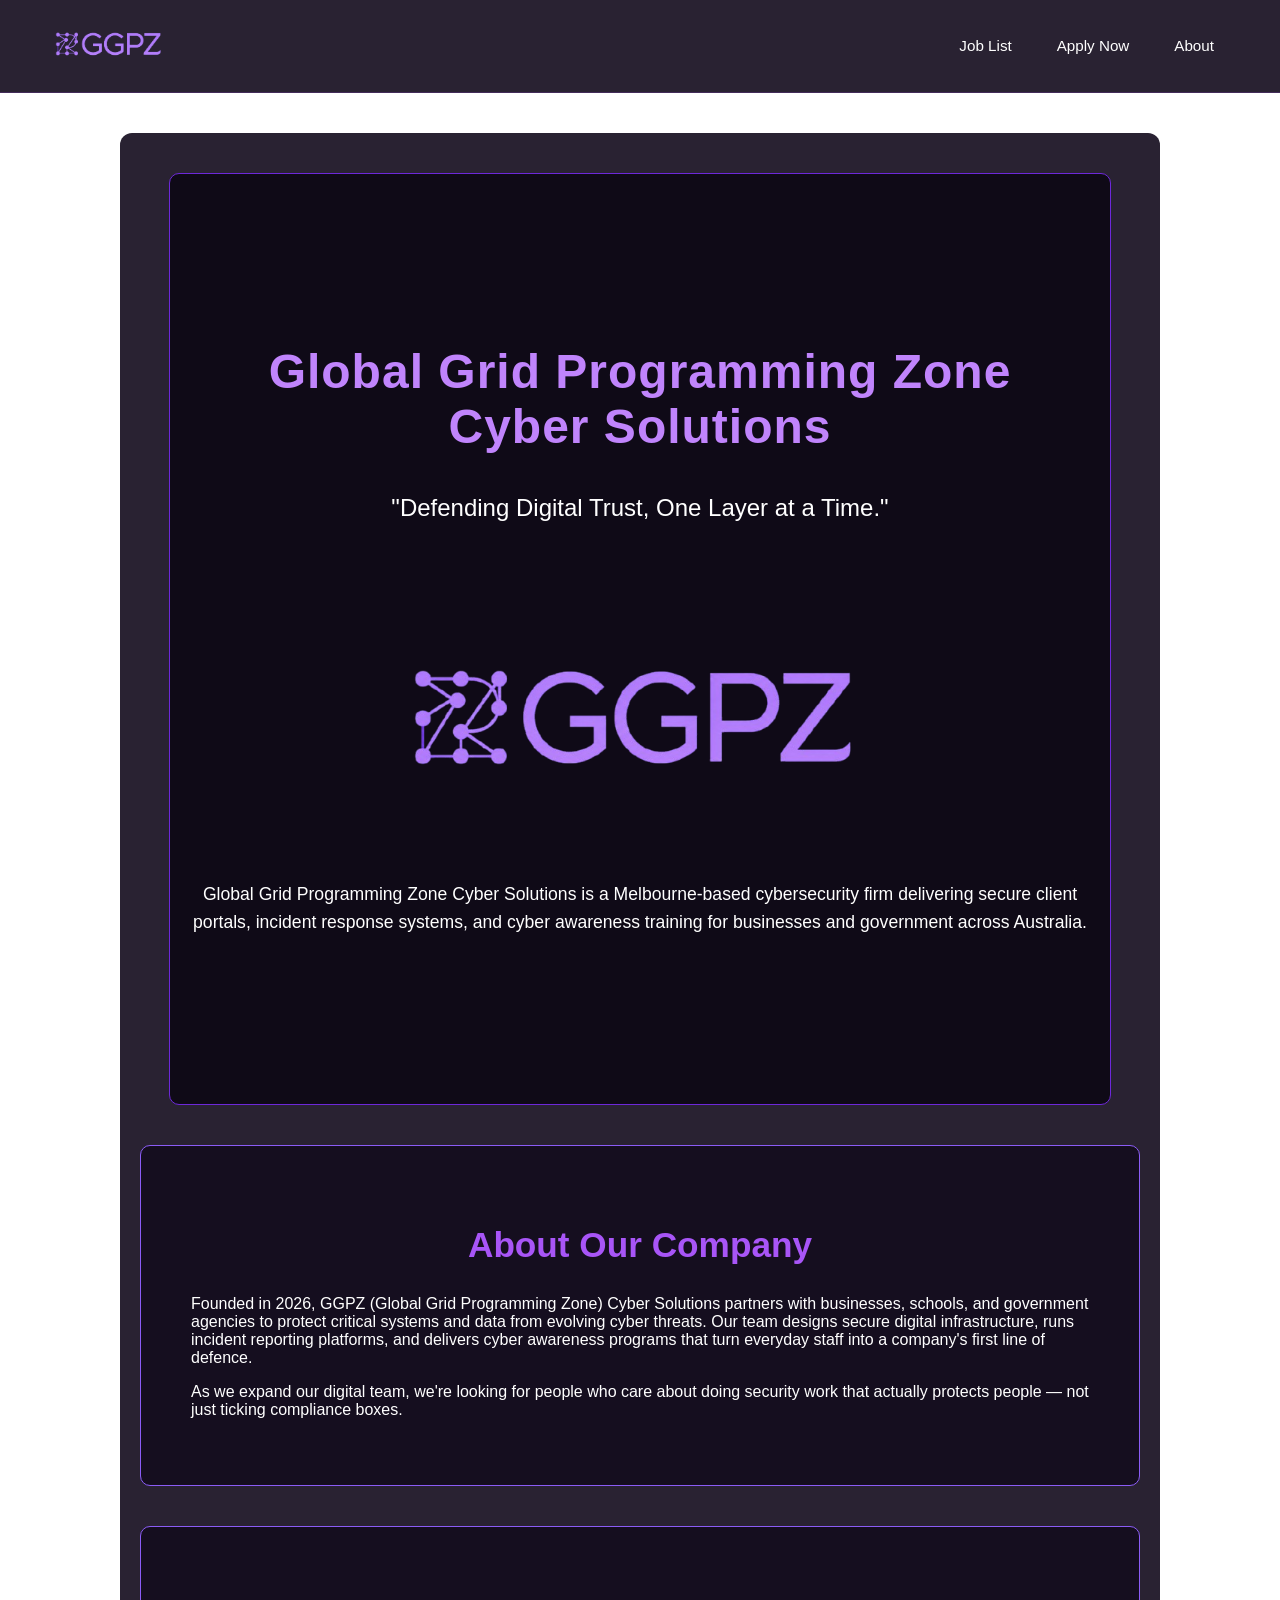
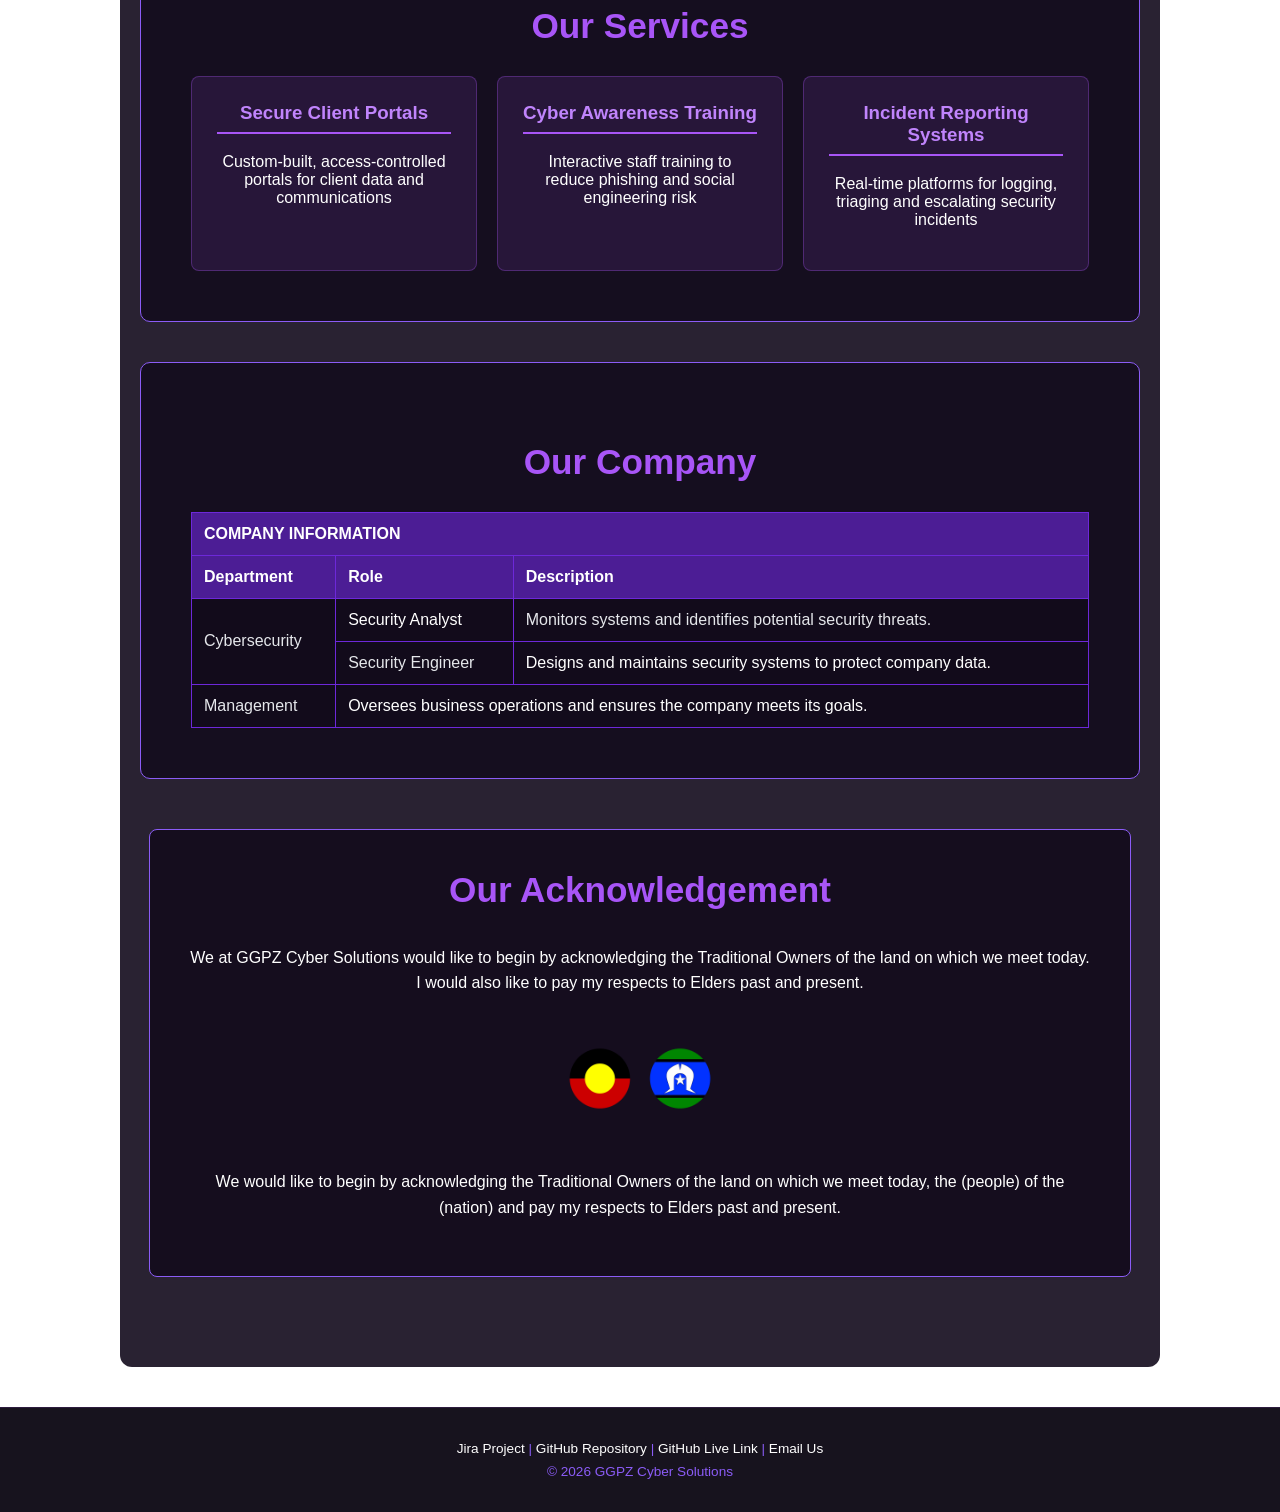
==== index.html @ b1c9a342 "new background video" ====
<!DOCTYPE html>
<html lang="en">
<head>
    <meta charset="utf-8">
    <meta name="viewport" content="width=device-width, initial-scale=1.0">
    <meta name="description" content="GGPZ Cyber Solutions Home Page">
    <meta name="keywords" content="Cybersecurity, Security, Company, GGPZ, Global Grid Programming Zone">
    <meta name="author" content="GGPZ">

    <title>GGPZ Cyber Solutions</title>

    <link rel="stylesheet" href="styles.css">
</head>

<body>

    <!-- Background Video -->
    <video autoplay muted loop id="background-video">
        <source src="b1.mp4" type="video/mp4">
    </video>


    <!-- Header & Navigation -->
    <header>
        <style> 
            header {position: sticky;
                    top: 0;
                    display: flex;
                    background-color: rgba(18, 11, 28, 0.90);
                    backdrop-filter: blur(12px);
                    border-bottom: 1px solid rgba(168, 85, 247, 0.2);
                    padding: 10px 50px;
                    justify-content: space-between;
                    align-items: center;
                    z-index: 10;}
        </style>
        <div class="logo">
            <a href="index.html">
                <img src="GGPZ_logo.png" alt="Company Logo">
            </a>
        </div>


        <nav style="display: flex; gap: 13px;">
            <a href="jobs.html">Job List</a>
            <a href="apply.html">Apply Now</a>
            <a href="about.html">About</a>
        </nav>

    </header>


    <!-- Main Content -->
    <main>

        <!-- Hero Section -->
        <section class="index_hero">

            <h1 style="margin: 20px;">Global Grid Programming Zone Cyber Solutions</h1>

            <h2 style="color: white; padding: 20px;">"Defending Digital Trust, One Layer at a Time."</h2>
            
            <a href="GGPZ_logo.png">
                <img src="GGPZ_logo.png" alt="Company Logo" style="max-width: 500px;">
            </a>

            <p>
                Global Grid Programming Zone Cyber Solutions is a Melbourne-based cybersecurity firm delivering secure client portals, incident response systems, and cyber awareness training for businesses and government across Australia.
            </p>

        </section>


        <!-- Company Description -->
        <section class="index_content">

            <h2>About Our Company</h2>

            <p>
                Founded in 2026, GGPZ (Global Grid Programming Zone) Cyber Solutions partners with businesses, schools, and government agencies to protect critical systems and data from evolving cyber threats. Our team designs secure digital infrastructure, runs incident reporting platforms, and delivers cyber awareness programs that turn everyday staff into a company's first line of defence. 
            </p>

            <p>
                As we expand our digital team, we're looking for people who care about doing security work that actually protects people — not just ticking compliance boxes.
            </p>

        </section>


        <!-- Services -->
        <section class="index_content">

            <h2>Our Services</h2>

            <div class="index_services">

                <div class="index_service-box">
                    <h3>Secure Client Portals</h3>
                    <p>
                        Custom-built, access-controlled portals for client data and communications
                    </p>
                </div>

                <div class="index_service-box">
                    <h3>Cyber Awareness Training</h3>
                    <p>
                        Interactive staff training to reduce phishing and social engineering risk
                    </p>
                </div>

                <div class="index_service-box">
                    <h3>Incident Reporting Systems</h3>
                    <p>
                        Real-time platforms for logging, triaging and escalating security incidents
                    </p>
                </div>

            </div>

        </section>


        <!-- Company Information Table -->
        <section class="index_content">

            <h2>Our Company</h2>

            <table style="pointer-events: none;">

                <tr>
                    <th colspan="3">COMPANY INFORMATION</th>
                </tr>

                <tr>
                    <th>Department</th>
                    <th>Role</th>
                    <th>Description</th>
                </tr>

                <tr>
                    <td rowspan="2">Cybersecurity</td>
                    <td style="color: white; font-family: 'Segoe UI', -apple-system, BlinkMacSystemFont, Roboto, sans-serif; font-weight: normal">Security Analyst</td>
                    <td>Monitors systems and identifies potential security threats.</td>
                </tr>

                <tr>
                    <td>Security Engineer</td>
                    <td style="color: white; font-family: 'Segoe UI', -apple-system, BlinkMacSystemFont, Roboto, sans-serif; font-weight: normal">Designs and maintains security systems to protect company data.</td>
                </tr>

                <tr>
                    <td>Management</td>
                    <td colspan="2" style="color: white; font-family: 'Segoe UI', -apple-system, BlinkMacSystemFont, Roboto, sans-serif; font-weight: normal">Oversees business operations and ensures the company meets its goals.</td>
                </tr>

            </table>

        </section>


        <!-- Aboriginal and Torres Strait Islander Statement -->
        <section class="index_acknowledgement">

            <h2>Our Acknowledgement</h2>

            <p>
                We at GGPZ Cyber Solutions would like to begin by acknowledging the Traditional Owners of the land on which we meet today. I would also like to pay my respects to Elders past and present.
            </p>
            <p><img src="Acknowledgement-of-Country.png" alt="Acknowledgement of Country" style="max-width: 200px;"></p>
            <p>
                We would like to begin by acknowledging the Traditional Owners of the land on which we meet today, the (people) of the (nation) and pay my respects to Elders past and present.
            </p>

        </section>

    </main>


    <!-- Footer -->
    <footer>

        <p>
            <a href="https://ggp-studios-10026-g01.atlassian.net/jira/software/projects/SCRUM/summary?atlOrigin=eyJpIjoiMmFhMDE4MDY5YWQ5NGE4OGE1ODVlNzA3ZTAyOGM1ZDIiLCJwIjoiaiJ9">Jira Project</a> |
            <a href="https://github.com/106232692GilventLimantara/GGPZ-Part-1">GitHub Repository</a> |
            <a href="https://106232692gilventlimantara.github.io/GGPZ-Part-1/">GitHub Live Link</a> |
            <a href="mailto:ggpz@gmail.com">Email Us</a>
        </p>

        <p>
            © 2026 GGPZ Cyber Solutions
        </p>

    </footer>

</body>
</html>
---- styles.css ----
* {
    font-family: 'Segoe UI', -apple-system, BlinkMacSystemFont, Roboto, sans-serif;
}

body {
    margin: 0;
    color: #ffffff;
}


/* Background Video */

#background-video {
    inset: 0;
    position: fixed;
    width: 100%;
    height: 100%;
    filter: brightness(0.25);
    object-fit: cover;
    z-index: -1;
}


/* Header & Navigation */

header .logo img {
    width: 120px;
    height: auto;
}


nav a {
    color: #ffffff;
    text-decoration: none;
    padding: 10px 15px;
    font-size: 0.95rem;
    font-weight: 500;
    border-radius: 6px;
    transition: 0.3s ease;
    border: 1px solid transparent;
}


nav a:hover {
    background-color: rgba(168, 85, 247, 0.2);
    border-color: #ffffff;
    transform: translateY(-2px);
}


/* Hero Section */

.index_hero {
    text-align: center;
    padding: 150px 20px;
    max-width: 900px;
    margin: auto;
}


.index_hero h1 {
    font-size: 3rem;
    margin-bottom: 10px;
}


.index_hero h2 {
    font-size: 1.5rem;
    font-weight: normal;
}


.index_hero p {
    font-size: 1.1rem;
    line-height: 1.6;
}


/* General Content Sections */

.index_content {
    max-width: 1000px;
    margin: 40px auto;
    padding: 50px;
    background-color: rgba(18, 11, 28, 0.85);
    border-radius: 10px;
    border: 1px solid #8b5cf6
}


.index_content h2 {
    text-align: center;
    margin-bottom: 30px;
}


/* Services */

.index_services {
    display: flex;
    gap: 20px;
}


.index_service-box {
    flex: 1;
    padding: 25px;
    background-color: rgba(168, 85, 247, 0.12);
    border: 1px solid rgba(168, 85, 247, 0.3);
    border-radius: 8px;
    text-align: center;
}


.index_service-box h3 {
    margin-top: 0;
}


/* Table */

table {
    width: 100%;
    border-collapse: collapse;
}


th,
td {
    border: 1px solid rgba(255, 255, 255, 0.3);
    padding: 15px;
    text-align: left;
}


th {
    background-color: rgba(168, 85, 247, 0.25);
}


/* Aboriginal and Torres Strait Islander Statement */

.index_acknowledgement {
    max-width: 900px;
    margin: 50px auto;
    padding: 40px;
    text-align: center;
    background-color: rgba(18, 11, 28, 0.9);
    border: 1px solid #8b5cf6;
    border-radius: 8px;
}


.index_acknowledgement h2 {
    margin-top: 0;
}


.index_acknowledgement p {
    line-height: 1.6;
}


/* Notice Aside */
.recruitment-notice {
    max-width: 800px;
    margin: 20px auto 0;
    padding: 12px 20px;
    background: rgba(168, 85, 247, 0.1);
    border: 1px solid rgba(168, 85, 247, 0.3);
    border-radius: 8px;
    text-align: center;
    color: #c084fc;
}

.recruitment-notice h2 {
    margin: 0 0 4px;
    font-size: 1rem;
}

.recruitment-notice p {
    margin: 0;
    font-size: 0.85rem;
}

main {
    max-width: 1000px;
    margin: 40px auto;
    padding: 40px 20px;
    border-radius: 12px;
    background-color: rgba(18, 11, 28, 0.90);
    color: #FFFFFF;}

main h1 {
    font-size: 2rem;
    font-weight: 700;
    text-align: center;
    color: #c084fc; /* Màu tím sáng hợp tông Cybersecurity */
    margin: 30px 0 20px;
    letter-spacing: 1px;
}

main h2 {
    color: #a855f7;
    text-align: center;
    font-size: 2.2em;
    margin-bottom: 35px;
}

/* Section Styling */
main section {
    margin-bottom: 35px;
    padding: 25px;
    background-color: rgba(11, 7, 18, 0.85);
    border: 1px solid #6d28d9;
    border-radius: 10px;
}

/* Section Headings */
main h3 {
    color: #c084fc;
    border-bottom: 2px solid #a855f7;
    padding-bottom: 8px;
    margin-top: 0;
}

/* =========================================
   Group Information
   ========================================= */

main ul {
    line-height: 1.8;
}

main ul ul {
    margin-top: 5px;
    color: #d8b4fe;
}

/* =========================================
   Team Contributions
   ========================================= */

main dl {
    margin: 0;
}

main dt {
    color: #c084fc;
    font-weight: bold;
    font-size: 1.1em;
    margin-top: 15px;
}

main dd {
    margin-left: 20px;
    margin-top: 5px;
    color: #e5e7eb;
    line-height: 1.6;
}

/* =========================================
   Member Quotes
   ========================================= */

main article {
    margin: 20px 0;
    padding: 15px 20px;
    border-left: 4px solid #a855f7;
    background-color: rgba(168, 85, 247, 0.08);
}

main article h4 {
    color: #c084fc;
    margin-top: 0;
}

main blockquote {
    margin: 10px 0;
    font-style: italic;
    color: #f3e8ff;
}

main blockquote p {
    margin-bottom: 8px;
}

/* =========================================
   Group Photo
   ========================================= */

main figure {
    margin: 20px auto;
    text-align: center;
    max-width: 800px;
}

main figure img {
    display: block;
    width: 100%;
    max-width: 800px;
    height: auto;
    margin: 0 auto;
    border: 3px solid #a855f7;
    border-radius: 10px;
}

main figcaption {
    margin-top: 10px;
    color: #d8b4fe;
    font-style: italic;
}

/* =========================================
   Team Fun Facts Table
   ========================================= */

main table {
    width: 100%;
    border-collapse: collapse;
    margin-top: 20px;
    background-color: rgba(18, 11, 28, 0.95);
}

main caption {
    caption-side: top;
    color: #c084fc;
    font-size: 1.2em;
    font-weight: bold;
    padding: 10px;
}

main th,
main td {
    border: 1px solid #6d28d9;
    padding: 12px;
    text-align: left;
}

main th {
    background-color: #4c1d95;
    color: #ffffff;
}

main td {
    color: #e5e7eb;
}

/* Table hover effect */
main tbody tr:hover {
    background-color: rgba(168, 85, 247, 0.20);
}

/* Student ID styling */
main td:nth-child(2) {
    color: #c084fc;
    font-weight: bold;
    font-family: monospace;
}


/* Job List Grid */
.job_list {
    display: grid;
    grid-template-columns: repeat(4, auto);
    gap: 30px;
    justify-content: center;
    margin: 30px auto;
    padding: 0 20px;
    flex: 1;
}

/* Job Card */
.job_card {
    padding: 20px;
    background: rgba(30, 28, 28, 0.5);
    border: 1px solid rgba(168, 85, 247, 0.3);
    border-radius: 16px;
    backdrop-filter: blur(8px);
    transition: 0.3s;
}

.job_card:hover {
    border-color: #fff;
    background: rgba(168, 85, 247, 0.2);
}

.job_content {
    display: flex;
    flex-direction: column;
    align-items: center;
    text-align: center;
    gap: 6px;
}

.job_content img {
    width: 36px;
    height: 36px;
}

.job_content h1 {
    font-size: 1.1rem;
    margin: 0;
}

.ref-num {
    color: #c084fc;
    font-size: 0.75rem;
    margin: 0;
}

.short-desc {
    color: #a78bfa;
    font-size: 0.8rem;
    margin: 4px 0 8px;
}

/* Details Inside Card */
.job_details {
    width: 100%;
    text-align: left;
    font-size: 0.75rem;
    color: #d8b4fe;
    border-top: 1px solid rgba(168, 85, 247, 0.2);
    padding-top: 8px;
    margin-bottom: 12px;
}

.job_details h3 {
    font-size: 0.8rem;
    margin: 8px 0 4px;
    color: #fff;
}

.job_details ol, .job_details ul {
    margin: 0;
    padding-left: 18px;
}

/* Buttons */
.job_content a, 
.job_content button {
    color: #fff;
    text-decoration: none;
    background: rgb(161, 101, 218);
    border: 1px solid rgba(192, 132, 252);
    padding: 6px 16px;
    border-radius: 6px;
    font-size: 0.75rem;
    cursor: pointer;
    transition: 0.3s;
}

.job_content a:hover {
    background: #472d84;
}

/* Updating Card */
.updating-card {
    opacity: 0.6;
    border-style: dashed;
}

.updating-card button {
    background: rgba(255, 255, 255, 0.05);
    border-color: rgba(255, 255, 255, 0.15);
    color: #9ca3af;
    cursor: not-allowed;
}

/* Apply Form */
form {
    display: flex;
    flex-direction: column;
    gap: 30px;
}

fieldset {
    background: rgba(24, 15, 36, 0.55);
    border: 1px solid rgba(168, 85, 247, 0.25);
    border-radius: 10px;
    padding: 24px;
    display: grid;
    grid-template-columns: 1fr 1fr;
    column-gap: 24px;
    row-gap: 18px;
}

/* Nested Gender fieldset stays single column, sits inline within the grid */
fieldset fieldset {
    grid-column: 1 / -1;
    background: rgba(168, 85, 247, 0.05);
    border: 1px solid rgba(168, 85, 247, 0.15);
    display: block;
    padding: 16px;
}

legend.sec_title {
    grid-column: 1 / -1;
    color: #C084FC;
    font-weight: 700;
    font-size: 1.5rem;
    padding: 0 4px 6px;
    margin-bottom: 2px;
}

/* Individual Fields */

.sec_field {
    display: flex;
    flex-direction: column;
    gap: 6px;
}

.sec_label {
    font-size: 1rem;
    font-weight: 600;
    color: #F1F1F1;
}

.sec_input {
    background: rgba(255, 255, 255, 0.04);
    border: 1px solid rgba(168, 85, 247, 0.3);
    border-radius: 6px;
    color: #ffffff;
    padding: 10px 12px;
    font-size: 0.95rem;
}

.sec_input::placeholder {
    color: rgba(255, 255, 255, 0.35);
}

.sec_input:focus {
    outline: 2px solid #A855F7;
    border-color: #A855F7;
}

.sec_input option {
    color: #000000;
    background-color: rgba(255, 255, 255, 0.95);
}

/* Fields that should take the full row (job reference, dob, other gender specs and textarea for other skills) */
.sec_field.jobref {
    grid-column: 1 / -1;
}

.sec_field.dob {
    grid-column: 1 / -1;
}

.sec_field.other {
    grid-column: 1 / -1;
}

.sec_field.skilltext {
    resize: vertical;
    grid-column: 1 / -1;
    width: 100%;
    box-sizing: border-box; 
    /* makes sure the 10px 12px padding on .sec_input gets included within that 100% width instead 
    of adding on top of it and causing an overflow past the fieldset's edge. */
}

/* --- Radio / checkbox groups span full width --- */
.sec_gender {
    grid-column: 1 / -1;
    display: flex;
    flex-wrap: wrap;
    gap: 14px;
}

.sec_skills {
    grid-column: 1 / -1;
    display: grid;
    grid-auto-flow: column;
    grid-template-rows: repeat(6, auto);
    column-gap: 24px;
    row-gap: 12px;
}

.sec_option label {
    display: flex;
    align-items: center;
    gap: 6px;
    cursor: pointer; /* this makes the whole label clickable-looking */
}

/* --- Buttons --- */
.sec_actions {
    display: flex;
    justify-content: center;
    gap: 16px;
    margin-top: 8px;
}

.sec_actions input[type="submit"] {
    background: #A855F7;
    color: #ffffff;
    border: none;
    padding: 10px 24px;
    border-radius: 6px;
    font-weight: 600;
    cursor: pointer;
    transition: 0.2s ease;
}

.sec_actions input[type="submit"]:hover {
    background: #D946EF;
    transform: translateY(-2px);
}

.sec_actions input[type="reset"] {
    background: transparent;
    border: 1px solid #A855F7;
    color: #C084FC;
    padding: 10px 24px;
    border-radius: 6px;
    cursor: pointer;
    transition: background 0.2s ease, color 0.2s ease, transform 0.15s ease;
}

.sec_actions input[type="reset"]:hover {
    background: #EF4444;
    color: #ffffff;
    border-color: #000000;
    transform: translateY(-2px);
}

/* RESPONSIVE — collapse to single column on small screens */

@media (max-width: 520px) 
/* When the media screen is below 520 pixels the labels and 
input will autmoatically collapse to a single column */
{
    fieldset {
        grid-template-columns: 1fr;
    }
    .sec_field.full-width,
    textarea.sec_input {
        grid-column: 1;
    }
}

/* Respect users who've enabled "Reduce Motion" in their OS settings —
   hides the moving background video instead of forcing it on everyone */
@media (prefers-reduced-motion: reduce) {
    #background-video {
        display: none;
    }
}

/* Footer */

footer {
    background: rgba(11, 7, 18, 0.95);
    border-top: 1px solid rgba(168, 85, 247, 0.15);
    padding: 25px;
    text-align: center;
    color: #8b5cf6;
    font-size: 0.85rem;
}


footer p {
    margin: 8px;
}


footer a {
    color: #ffffff;
    text-decoration: none;
}


footer a:hover {
    text-decoration: underline;
}
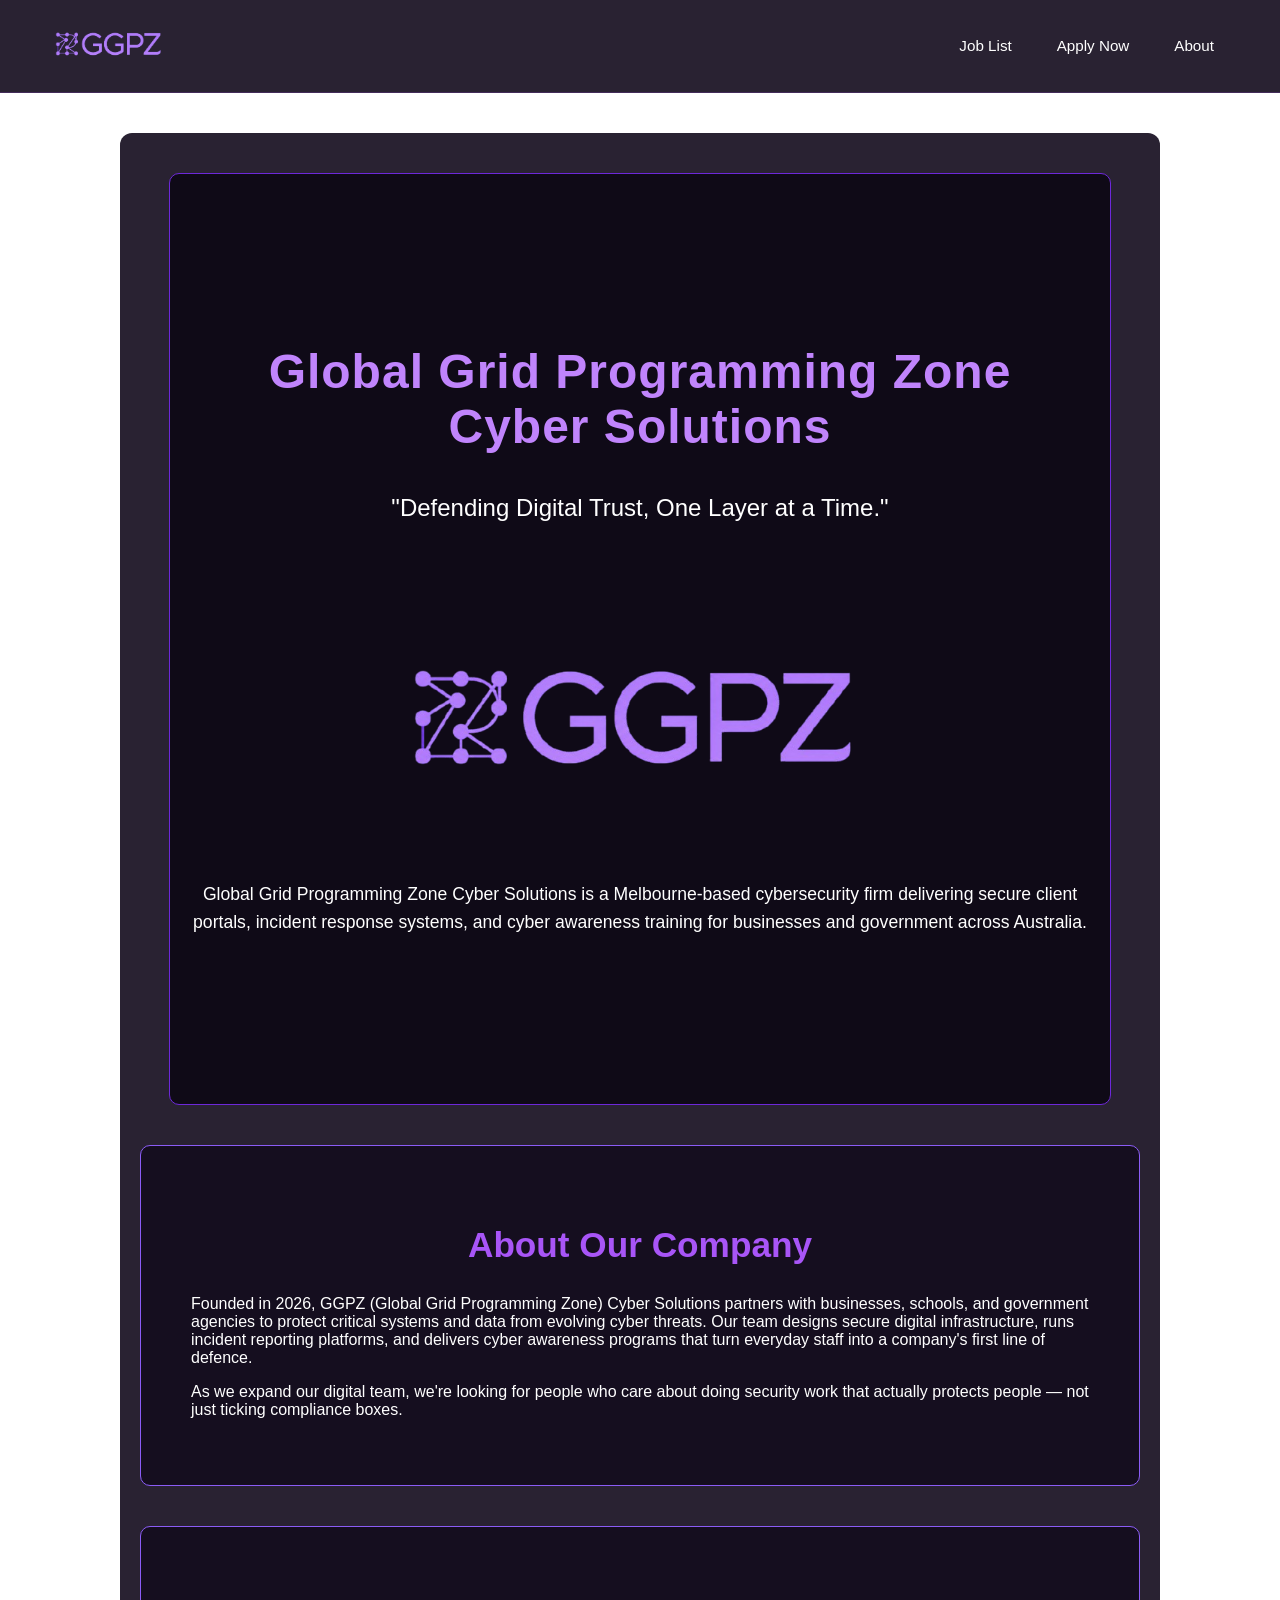
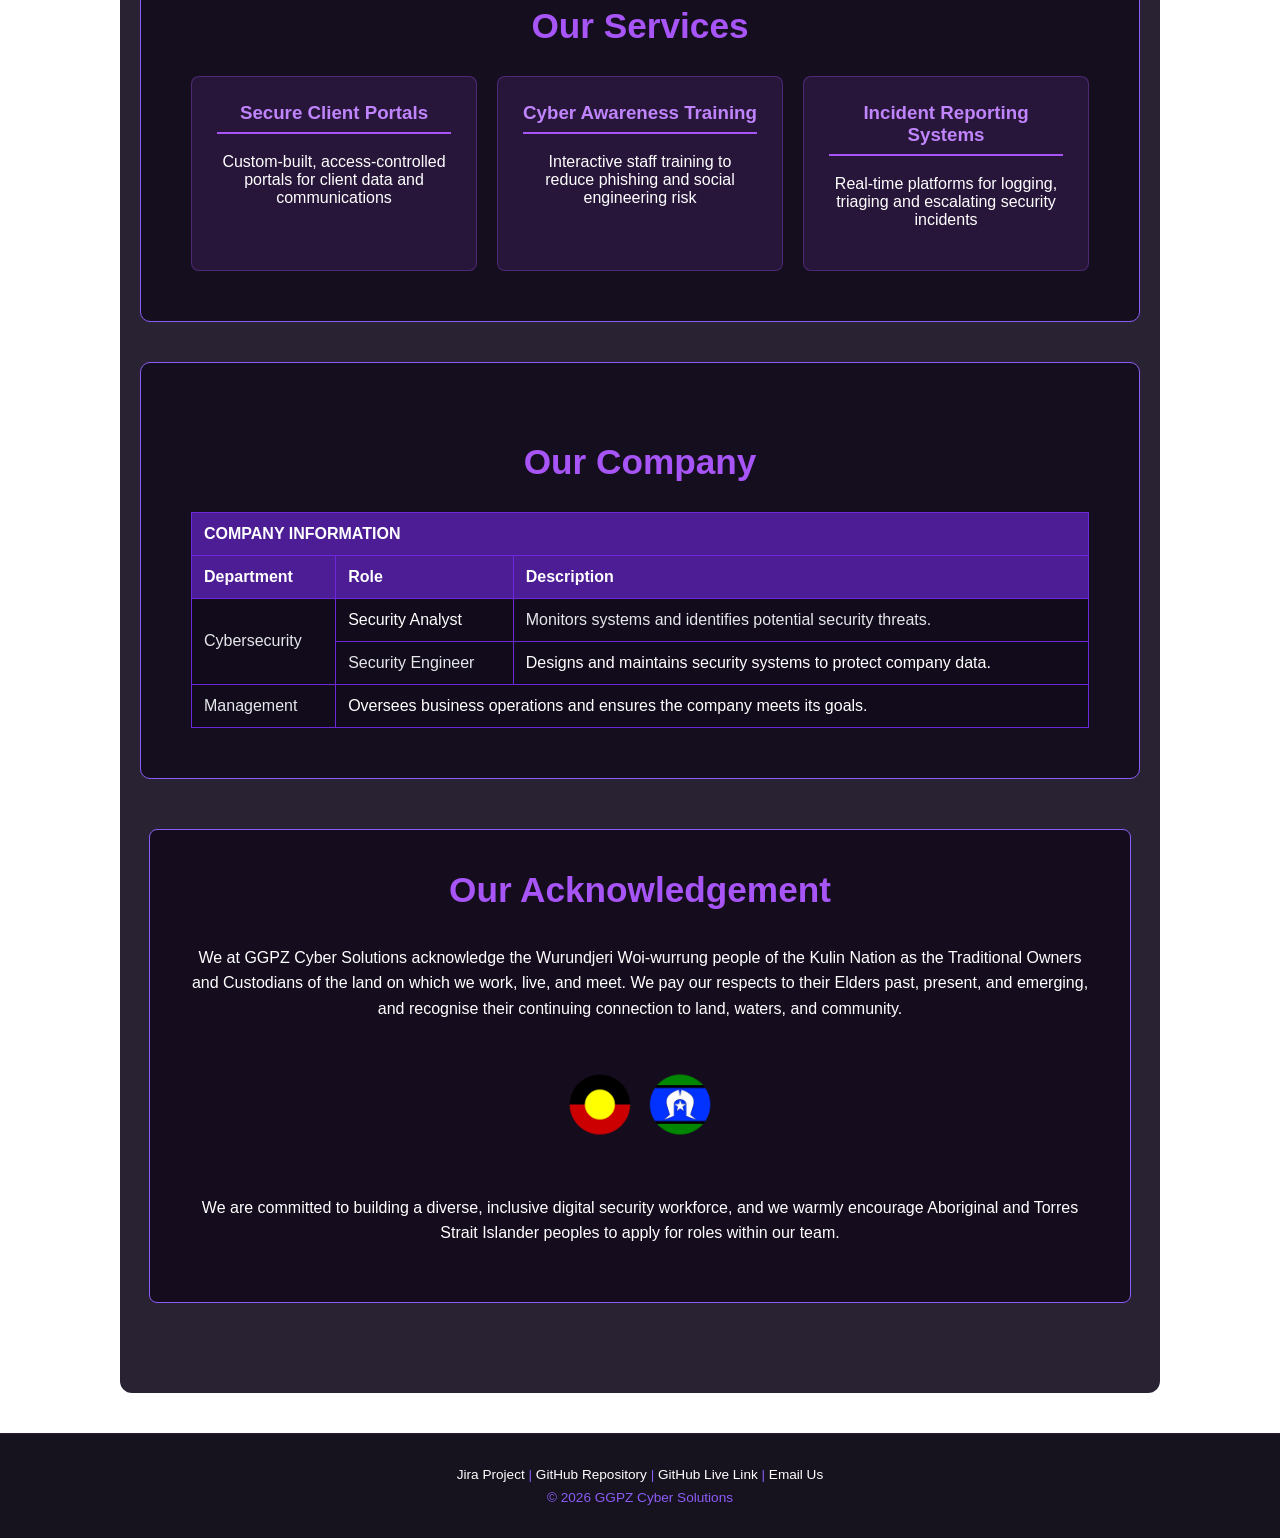
==== commit e5a59064: "changed the acknowledgement statements to have an appropriate meaning" ====
--- a/index.html
+++ b/index.html
@@ -16,7 +16,7 @@
 
     <!-- Background Video -->
     <video autoplay muted loop id="background-video">
-        <source src="b1.mp4" type="video/mp4">
+        <source src="videos/b1.mp4" type="video/mp4">
     </video>
 
 
@@ -36,7 +36,7 @@
         </style>
         <div class="logo">
             <a href="index.html">
-                <img src="GGPZ_logo.png" alt="Company Logo">
+                <img src="images/GGPZ_logo.png" alt="Company Logo">
             </a>
         </div>
 
@@ -60,8 +60,8 @@
 
             <h2 style="color: white; padding: 20px;">"Defending Digital Trust, One Layer at a Time."</h2>
             
-            <a href="GGPZ_logo.png">
-                <img src="GGPZ_logo.png" alt="Company Logo" style="max-width: 500px;">
+            <a href="images/GGPZ_logo.png" target="_blank">
+                <img src="images/GGPZ_logo.png" alt="Company Logo" style="max-width: 500px;">
             </a>
 
             <p>
@@ -164,11 +164,11 @@
             <h2>Our Acknowledgement</h2>
 
             <p>
-                We at GGPZ Cyber Solutions would like to begin by acknowledging the Traditional Owners of the land on which we meet today. I would also like to pay my respects to Elders past and present.
+                We at GGPZ Cyber Solutions acknowledge the Wurundjeri Woi-wurrung people of the Kulin Nation as the Traditional Owners and Custodians of the land on which we work, live, and meet. We pay our respects to their Elders past, present, and emerging, and recognise their continuing connection to land, waters, and community.
             </p>
-            <p><img src="Acknowledgement-of-Country.png" alt="Acknowledgement of Country" style="max-width: 200px;"></p>
+            <p><img src="images/Acknowledgement-of-Country.png" alt="Aboriginal Flag — black represents the Aboriginal peoples, red represents the land, and yellow represents the sun. Torres Strait Islander Flag — green represents the land, blue represents the sea, and the white dhari and star represent culture and navigation." style="max-width: 200px;"></p>
             <p>
-                We would like to begin by acknowledging the Traditional Owners of the land on which we meet today, the (people) of the (nation) and pay my respects to Elders past and present.
+                We are committed to building a diverse, inclusive digital security workforce, and we warmly encourage Aboriginal and Torres Strait Islander peoples to apply for roles within our team.
             </p>
 
         </section>
--- a/styles.css
+++ b/styles.css
@@ -7,9 +7,7 @@
     color: #ffffff;
 }
 
-
 /* Background Video */
-
 #background-video {
     inset: 0;
     position: fixed;
@@ -20,14 +18,11 @@
     z-index: -1;
 }
 
-
 /* Header & Navigation */
-
 header .logo img {
     width: 120px;
     height: auto;
 }
-
 
 nav a {
     color: #ffffff;
@@ -40,16 +35,13 @@
     border: 1px solid transparent;
 }
 
-
 nav a:hover {
     background-color: rgba(168, 85, 247, 0.2);
     border-color: #ffffff;
     transform: translateY(-2px);
 }
 
-
 /* Hero Section */
-
 .index_hero {
     text-align: center;
     padding: 150px 20px;
@@ -57,50 +49,41 @@
     margin: auto;
 }
 
-
 .index_hero h1 {
     font-size: 3rem;
     margin-bottom: 10px;
 }
 
-
 .index_hero h2 {
     font-size: 1.5rem;
     font-weight: normal;
 }
 
-
 .index_hero p {
     font-size: 1.1rem;
     line-height: 1.6;
 }
 
-
 /* General Content Sections */
-
 .index_content {
     max-width: 1000px;
     margin: 40px auto;
     padding: 50px;
     background-color: rgba(18, 11, 28, 0.85);
     border-radius: 10px;
-    border: 1px solid #8b5cf6
-}
-
+    border: 1px solid #8b5cf6;
+}
 
 .index_content h2 {
     text-align: center;
     margin-bottom: 30px;
 }
 
-
 /* Services */
-
 .index_services {
     display: flex;
     gap: 20px;
 }
-
 
 .index_service-box {
     flex: 1;
@@ -111,19 +94,15 @@
     text-align: center;
 }
 
-
 .index_service-box h3 {
     margin-top: 0;
 }
 
-
 /* Table */
-
 table {
     width: 100%;
     border-collapse: collapse;
 }
-
 
 th,
 td {
@@ -132,14 +111,11 @@
     text-align: left;
 }
 
-
 th {
     background-color: rgba(168, 85, 247, 0.25);
 }
 
-
 /* Aboriginal and Torres Strait Islander Statement */
-
 .index_acknowledgement {
     max-width: 900px;
     margin: 50px auto;
@@ -150,22 +126,19 @@
     border-radius: 8px;
 }
 
-
 .index_acknowledgement h2 {
     margin-top: 0;
 }
 
-
 .index_acknowledgement p {
     line-height: 1.6;
 }
 
-
-/* Notice Aside */
+/* Notice Aside (Đặt bên trong main) */
 .recruitment-notice {
-    max-width: 800px;
-    margin: 20px auto 0;
-    padding: 12px 20px;
+    max-width: 100%;
+    margin: 0 auto 20px;
+    padding: 14px 20px;
     background: rgba(168, 85, 247, 0.1);
     border: 1px solid rgba(168, 85, 247, 0.3);
     border-radius: 8px;
@@ -176,6 +149,7 @@
 .recruitment-notice h2 {
     margin: 0 0 4px;
     font-size: 1rem;
+    color: #c084fc;
 }
 
 .recruitment-notice p {
@@ -183,13 +157,15 @@
     font-size: 0.85rem;
 }
 
+/* Main Content */
 main {
     max-width: 1000px;
     margin: 40px auto;
     padding: 40px 20px;
     border-radius: 12px;
     background-color: rgba(18, 11, 28, 0.90);
-    color: #FFFFFF;}
+    color: #FFFFFF;
+}
 
 main h1 {
     font-size: 2rem;
@@ -260,17 +236,17 @@
 }
 
 /* =========================================
-   Member Quotes
+   Member Quotes (Đã đổi article thành section)
    ========================================= */
 
-main article {
+main section.member-quote {
     margin: 20px 0;
     padding: 15px 20px;
     border-left: 4px solid #a855f7;
     background-color: rgba(168, 85, 247, 0.08);
 }
 
-main article h4 {
+main section.member-quote h4 {
     color: #c084fc;
     margin-top: 0;
 }
@@ -358,8 +334,10 @@
     font-family: monospace;
 }
 
-
-/* Job List Grid */
+/* =========================================
+   Job List Grid & Cards (Đã đổi article thành section)
+   ========================================= */
+
 .job_list {
     display: grid;
     grid-template-columns: repeat(4, auto);
@@ -370,17 +348,18 @@
     flex: 1;
 }
 
-/* Job Card */
-.job_card {
+/* Job Card (Dùng section.job_card) */
+section.job_card {
     padding: 20px;
     background: rgba(30, 28, 28, 0.5);
     border: 1px solid rgba(168, 85, 247, 0.3);
     border-radius: 16px;
     backdrop-filter: blur(8px);
     transition: 0.3s;
-}
-
-.job_card:hover {
+    margin-bottom: 0; /* Reset margin từ style main section tổng */
+}
+
+section.job_card:hover {
     border-color: #fff;
     background: rgba(168, 85, 247, 0.2);
 }
@@ -398,7 +377,8 @@
     height: 36px;
 }
 
-.job_content h1 {
+.job_content h1, 
+.job_content h2 {
     font-size: 1.1rem;
     margin: 0;
 }
@@ -430,6 +410,8 @@
     font-size: 0.8rem;
     margin: 8px 0 4px;
     color: #fff;
+    border-bottom: none;
+    padding-bottom: 0;
 }
 
 .job_details ol, .job_details ul {
@@ -468,7 +450,10 @@
     cursor: not-allowed;
 }
 
-/* Apply Form */
+/* =========================================
+   Apply Form
+   ========================================= */
+
 form {
     display: flex;
     flex-direction: column;
@@ -541,7 +526,7 @@
     background-color: rgba(255, 255, 255, 0.95);
 }
 
-/* Fields that should take the full row (job reference, dob, other gender specs and textarea for other skills) */
+/* Fields that should take the full row */
 .sec_field.jobref {
     grid-column: 1 / -1;
 }
@@ -559,8 +544,6 @@
     grid-column: 1 / -1;
     width: 100%;
     box-sizing: border-box; 
-    /* makes sure the 10px 12px padding on .sec_input gets included within that 100% width instead 
-    of adding on top of it and causing an overflow past the fieldset's edge. */
 }
 
 /* --- Radio / checkbox groups span full width --- */
@@ -584,7 +567,7 @@
     display: flex;
     align-items: center;
     gap: 6px;
-    cursor: pointer; /* this makes the whole label clickable-looking */
+    cursor: pointer;
 }
 
 /* --- Buttons --- */
@@ -630,10 +613,7 @@
 
 /* RESPONSIVE — collapse to single column on small screens */
 
-@media (max-width: 520px) 
-/* When the media screen is below 520 pixels the labels and 
-input will autmoatically collapse to a single column */
-{
+@media (max-width: 520px) {
     fieldset {
         grid-template-columns: 1fr;
     }
@@ -643,8 +623,7 @@
     }
 }
 
-/* Respect users who've enabled "Reduce Motion" in their OS settings —
-   hides the moving background video instead of forcing it on everyone */
+/* Respect users who've enabled "Reduce Motion" in their OS settings */
 @media (prefers-reduced-motion: reduce) {
     #background-video {
         display: none;
@@ -652,7 +631,6 @@
 }
 
 /* Footer */
-
 footer {
     background: rgba(11, 7, 18, 0.95);
     border-top: 1px solid rgba(168, 85, 247, 0.15);
@@ -662,18 +640,15 @@
     font-size: 0.85rem;
 }
 
-
 footer p {
     margin: 8px;
 }
-
 
 footer a {
     color: #ffffff;
     text-decoration: none;
 }
 
-
 footer a:hover {
     text-decoration: underline;
 }
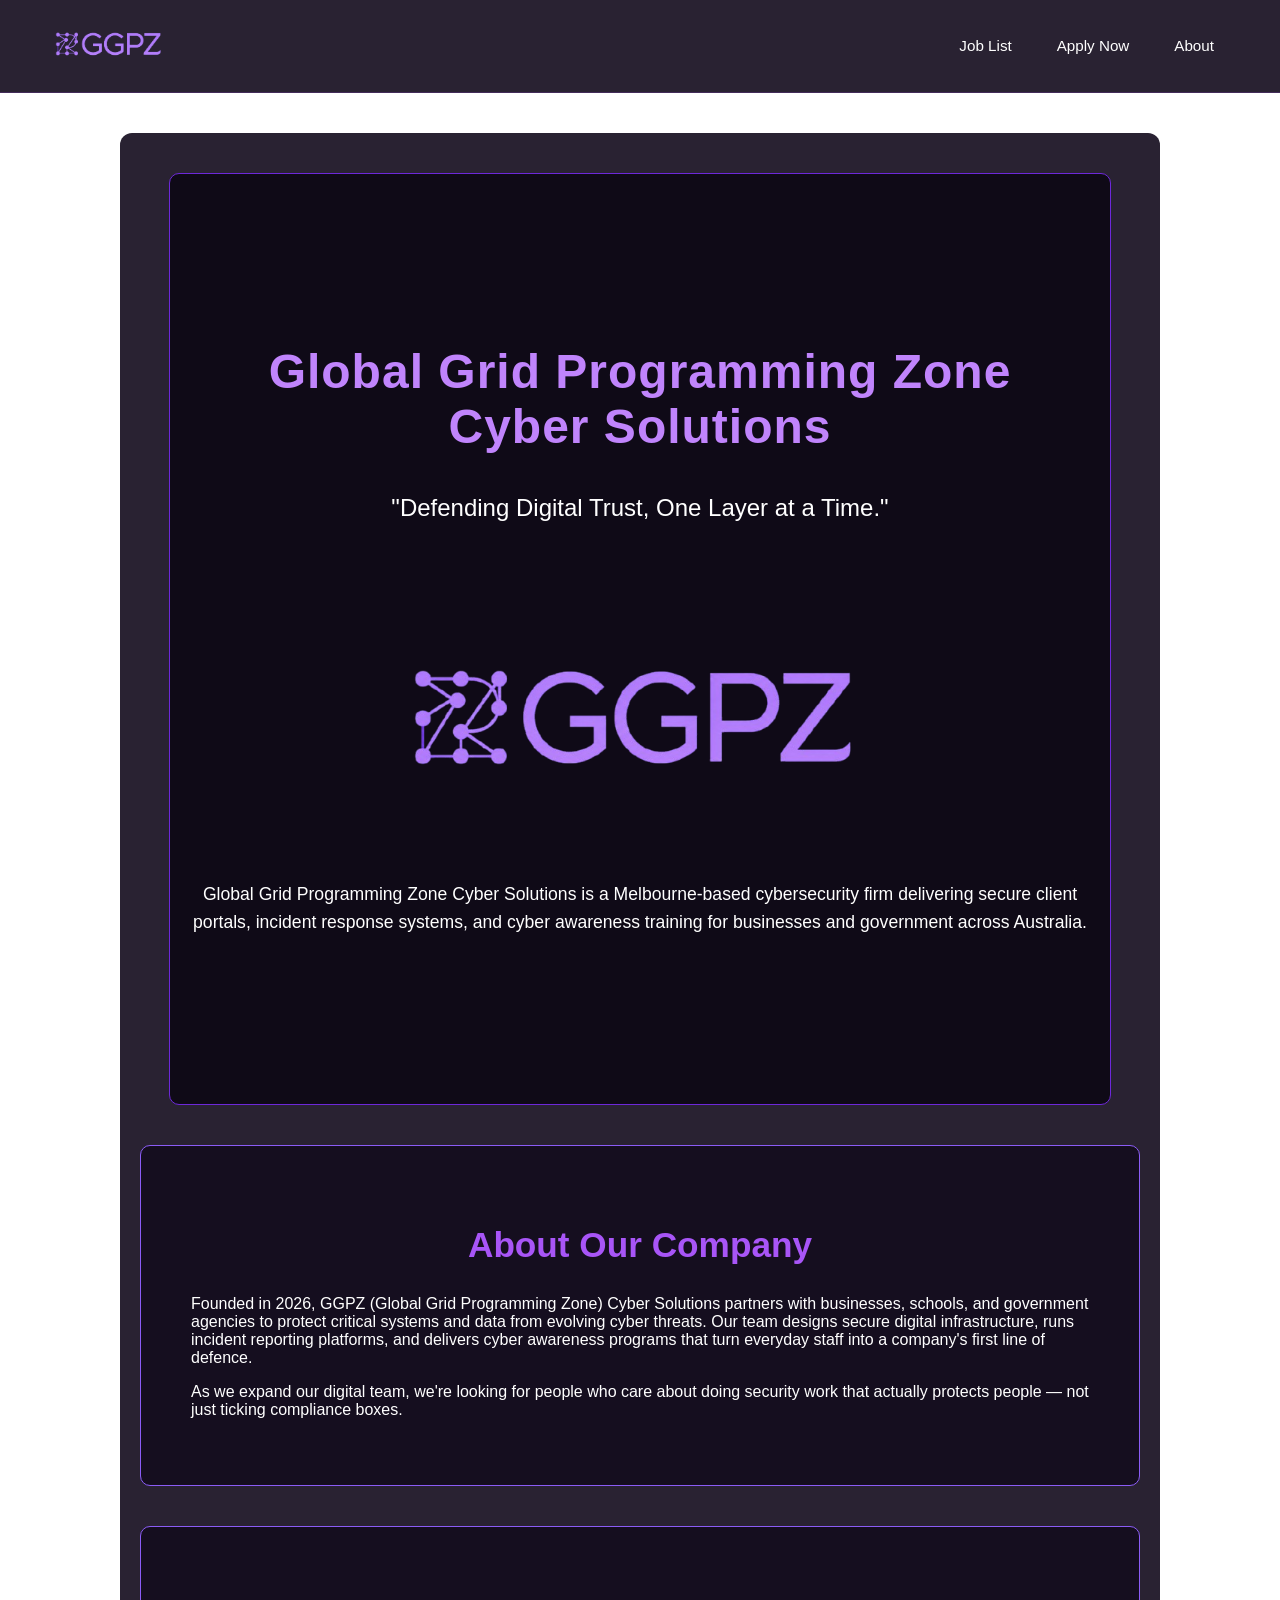
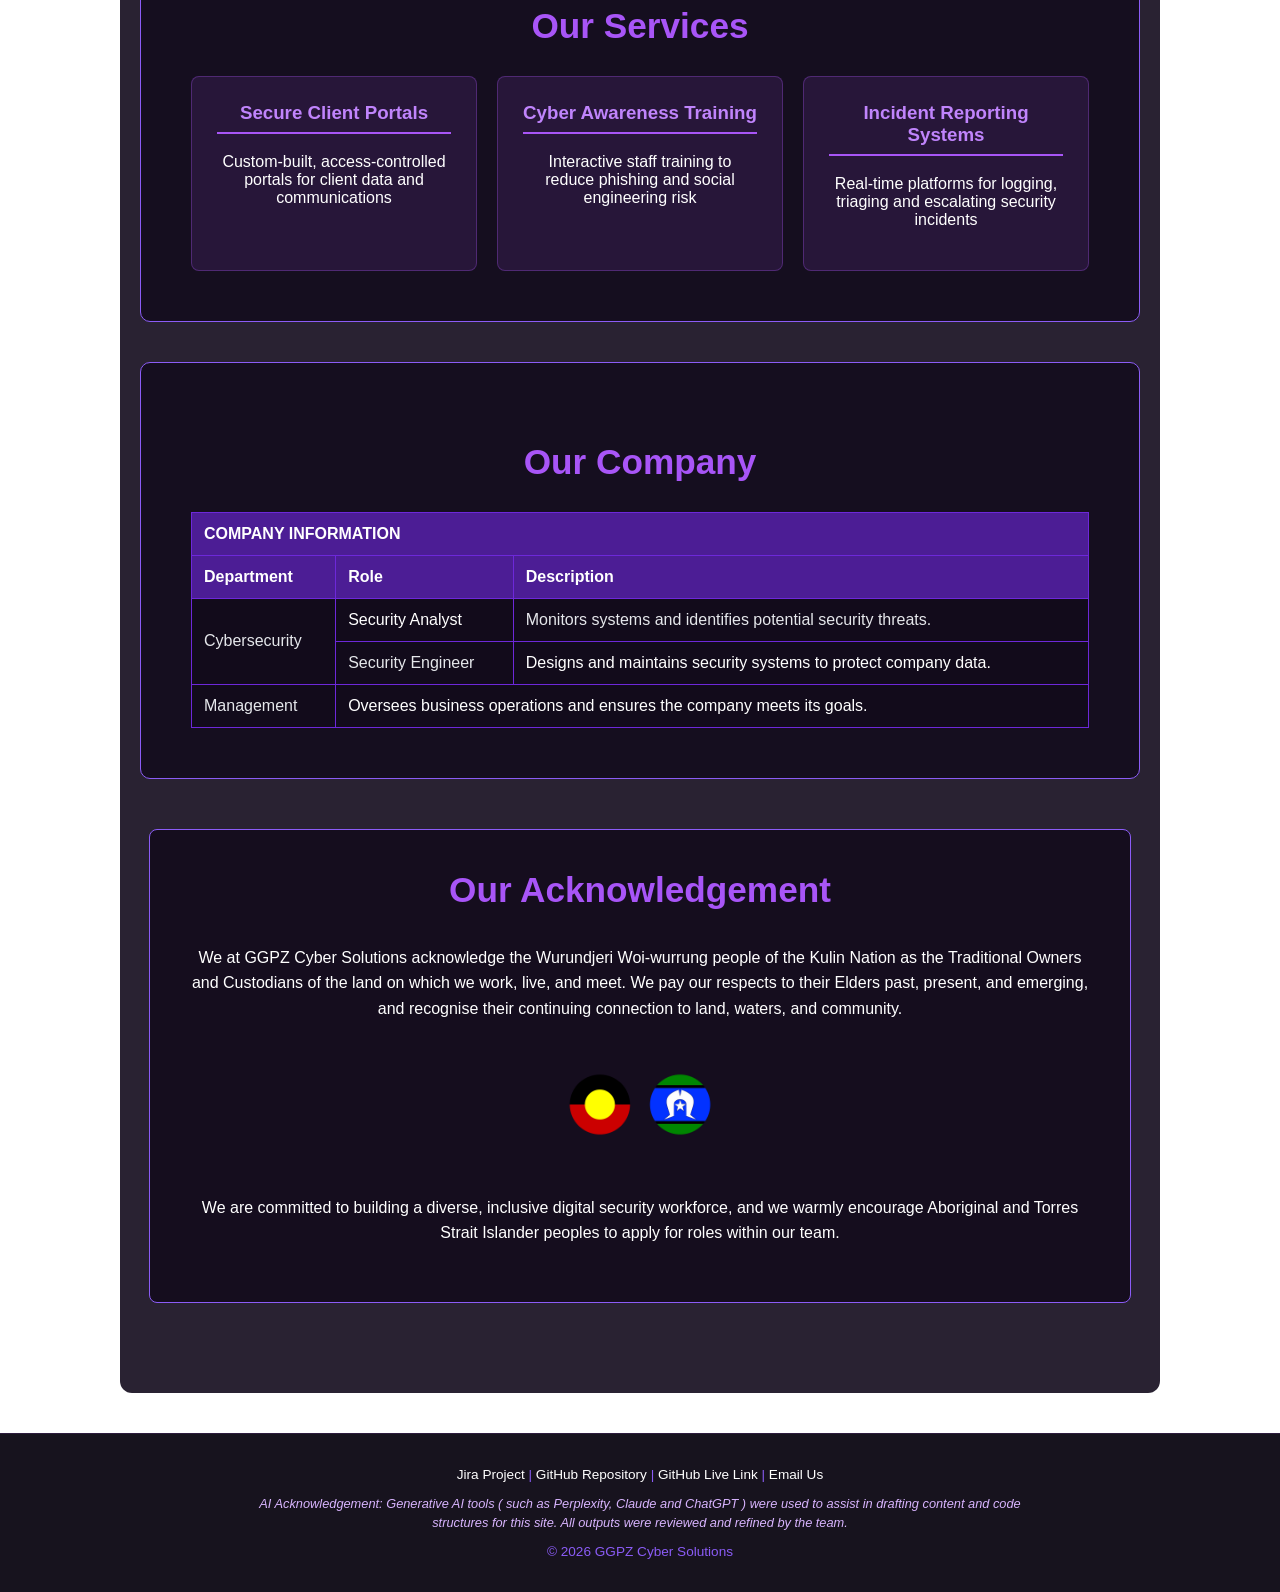
==== commit eecc7243: "Include AI acknowledgement in footer Added AI acknowledgement paragraph to footer." ====
--- a/index.html
+++ b/index.html
@@ -22,18 +22,6 @@
 
     <!-- Header & Navigation -->
     <header>
-        <style> 
-            header {position: sticky;
-                    top: 0;
-                    display: flex;
-                    background-color: rgba(18, 11, 28, 0.90);
-                    backdrop-filter: blur(12px);
-                    border-bottom: 1px solid rgba(168, 85, 247, 0.2);
-                    padding: 10px 50px;
-                    justify-content: space-between;
-                    align-items: center;
-                    z-index: 10;}
-        </style>
         <div class="logo">
             <a href="index.html">
                 <img src="images/GGPZ_logo.png" alt="Company Logo">
@@ -178,7 +166,6 @@
 
     <!-- Footer -->
     <footer>
-
         <p>
             <a href="https://ggp-studios-10026-g01.atlassian.net/jira/software/projects/SCRUM/summary?atlOrigin=eyJpIjoiMmFhMDE4MDY5YWQ5NGE4OGE1ODVlNzA3ZTAyOGM1ZDIiLCJwIjoiaiJ9">Jira Project</a> |
             <a href="https://github.com/106232692GilventLimantara/GGPZ-Part-1">GitHub Repository</a> |
@@ -186,11 +173,14 @@
             <a href="mailto:ggpz@gmail.com">Email Us</a>
         </p>
 
+        <p class="ai-acknowledgement">
+            AI Acknowledgement: Generative AI tools ( such as Perplexity, Claude and ChatGPT ) were used to assist in drafting content and code structures for this site. All outputs were reviewed and refined by the team.
+        </p>
+
         <p>
             © 2026 GGPZ Cyber Solutions
         </p>
-
     </footer>
 
 </body>
-</html>+</html>
--- a/styles.css
+++ b/styles.css
@@ -19,6 +19,18 @@
 }
 
 /* Header & Navigation */
+
+header {position: sticky;
+                    top: 0;
+                    display: flex;
+                    background-color: rgba(18, 11, 28, 0.90);
+                    backdrop-filter: blur(12px);
+                    border-bottom: 1px solid rgba(168, 85, 247, 0.2);
+                    padding: 10px 50px;
+                    justify-content: space-between;
+                    align-items: center;
+                    z-index: 10;}
+
 header .logo img {
     width: 120px;
     height: auto;
@@ -136,14 +148,16 @@
 
 /* Notice Aside (Đặt bên trong main) */
 .recruitment-notice {
-    max-width: 100%;
-    margin: 0 auto 20px;
-    padding: 14px 20px;
     background: rgba(168, 85, 247, 0.1);
     border: 1px solid rgba(168, 85, 247, 0.3);
     border-radius: 8px;
-    text-align: center;
+    max-width: 250px;
+    margin-left: 20px;
+    padding: 20px;
     color: #c084fc;
+    position: sticky;
+    top: 90px;
+    float: right;
 }
 
 .recruitment-notice h2 {
@@ -155,6 +169,18 @@
 .recruitment-notice p {
     margin: 0;
     font-size: 0.85rem;
+    line-height: 1.5;
+}
+
+.recruitment-notice p,
+.recruitment-notice ul {
+    margin: 0;
+    font-size: 0.85rem;
+    line-height: 1.5;
+}
+
+.recruitment-notice ul {
+    padding-left: 18px;
 }
 
 /* Main Content */
@@ -338,14 +364,18 @@
    Job List Grid & Cards (Đã đổi article thành section)
    ========================================= */
 
-.job_list {
+    .jobs_layout {
     display: grid;
-    grid-template-columns: repeat(4, auto);
+    grid-template-columns: 300px 1fr;
+    gap: 24px;
+    align-items: start;
+}
+
+   .job_list {
+    display: grid;
+    grid-template-columns: repeat(auto-fit, minmax(350px, 1fr));
     gap: 30px;
-    justify-content: center;
-    margin: 30px auto;
-    padding: 0 20px;
-    flex: 1;
+    margin-top: 30px;
 }
 
 /* Job Card (Dùng section.job_card) */
@@ -613,7 +643,7 @@
 
 /* RESPONSIVE — collapse to single column on small screens */
 
-@media (max-width: 520px) {
+@media (max-width: 700px) {
     fieldset {
         grid-template-columns: 1fr;
     }
@@ -621,6 +651,18 @@
     textarea.sec_input {
         grid-column: 1;
     }
+
+    .jobs_layout {
+        grid-template-columns: 1fr;
+    }
+
+    .job_list {
+        grid-template-columns: 1fr;
+    }
+
+    .recruitment-notice {
+        position: static;
+    }
 }
 
 /* Respect users who've enabled "Reduce Motion" in their OS settings */
@@ -652,3 +694,13 @@
 footer a:hover {
     text-decoration: underline;
 }
+
+/* AI Acknowledgement Styling */
+footer p.ai-acknowledgement {
+    max-width: 800px;
+    margin: 12px auto;
+    font-size: 0.8rem;
+    line-height: 1.5;
+    color: #d8b4fe;
+    font-style: italic;
+}
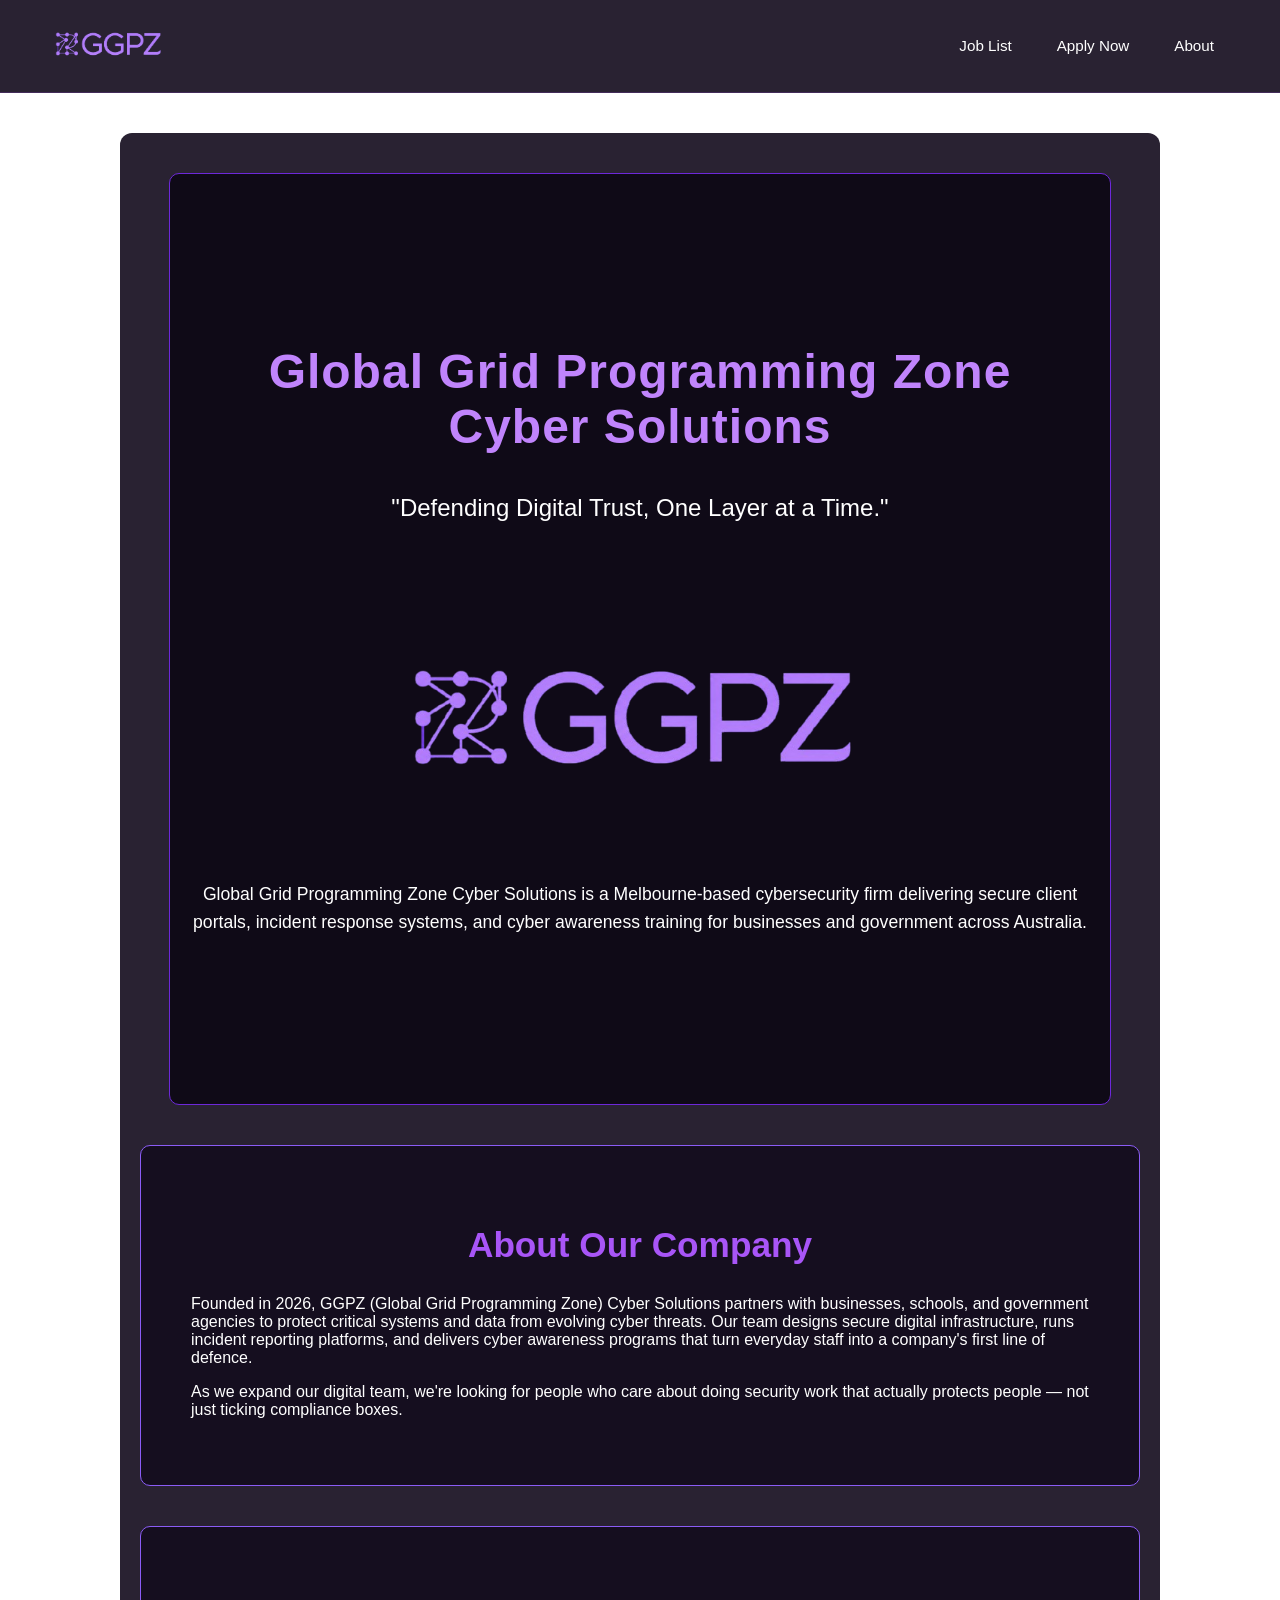
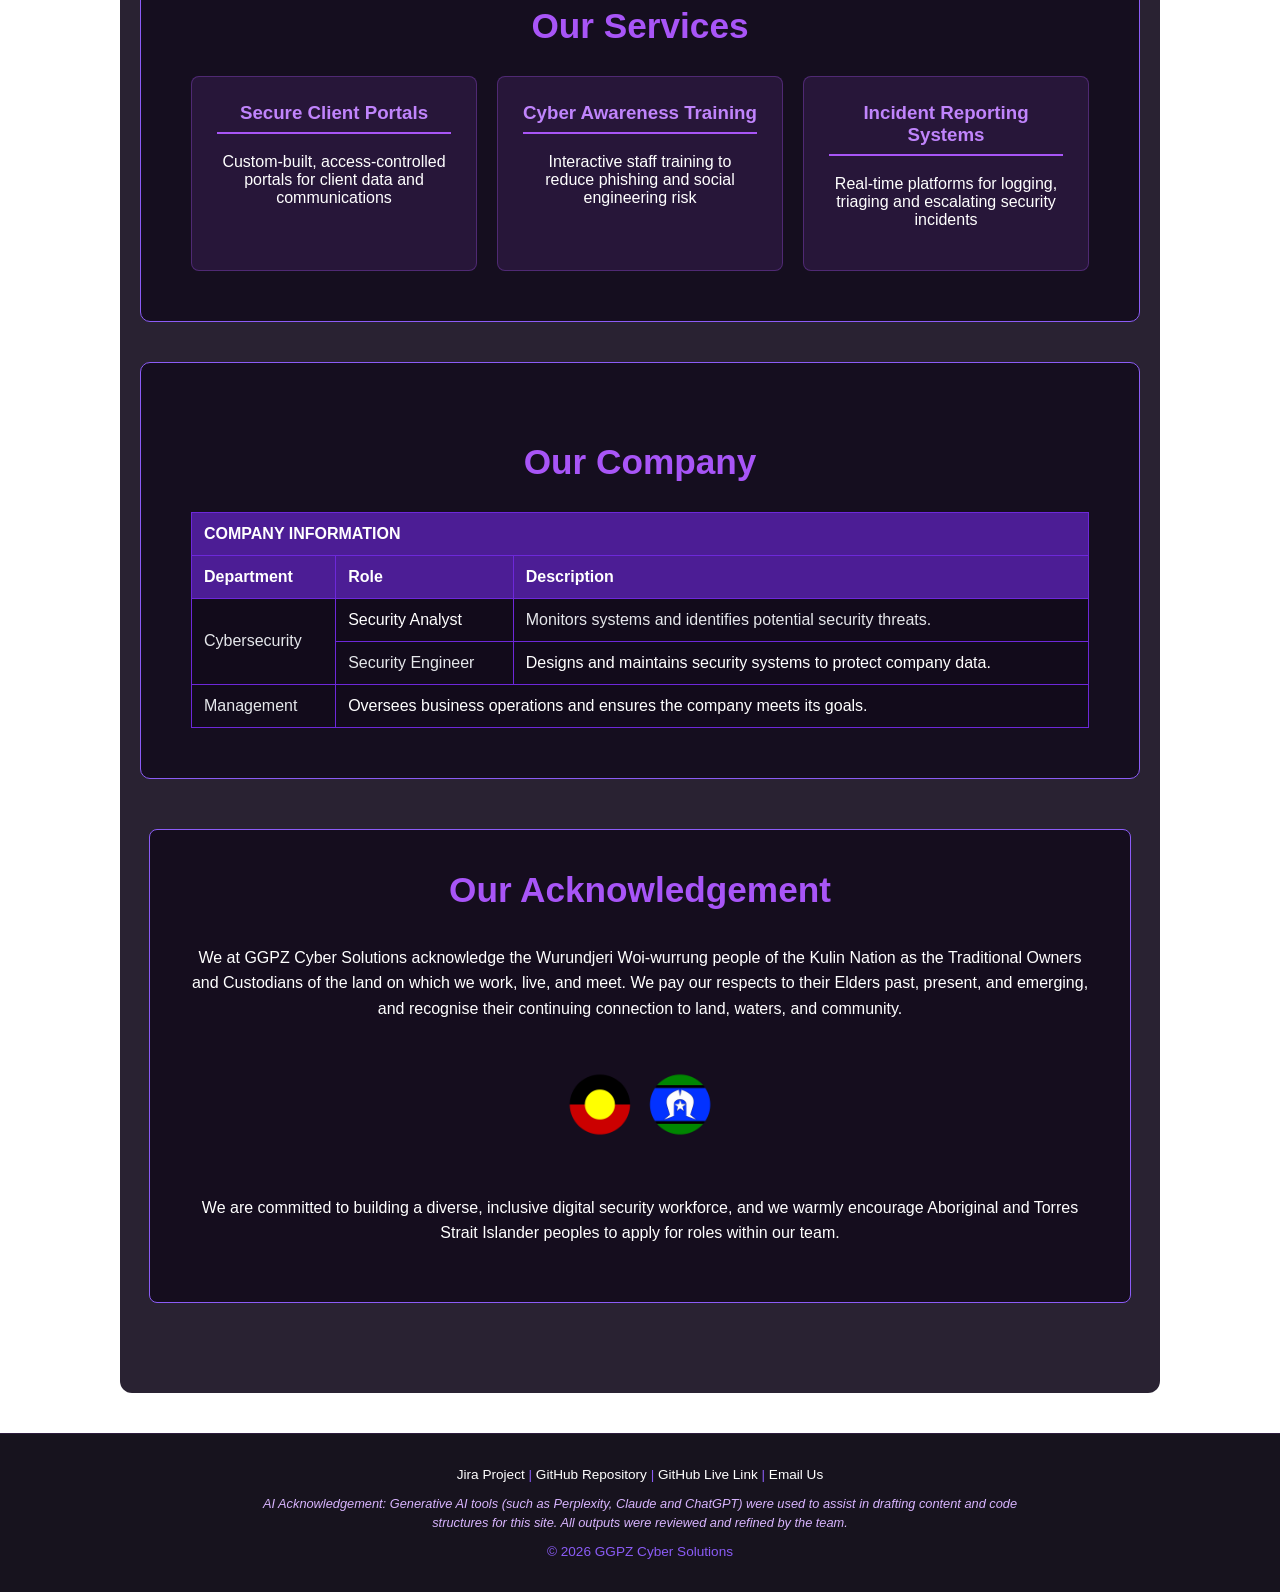
==== commit bcf928cf: "Fix formatting in AI Acknowledgement section Removed extra spaces in AI Acknowledgement paragraph." ====
--- a/index.html
+++ b/index.html
@@ -174,7 +174,7 @@
         </p>
 
         <p class="ai-acknowledgement">
-            AI Acknowledgement: Generative AI tools ( such as Perplexity, Claude and ChatGPT ) were used to assist in drafting content and code structures for this site. All outputs were reviewed and refined by the team.
+            AI Acknowledgement: Generative AI tools (such as Perplexity, Claude and ChatGPT) were used to assist in drafting content and code structures for this site. All outputs were reviewed and refined by the team.
         </p>
 
         <p>
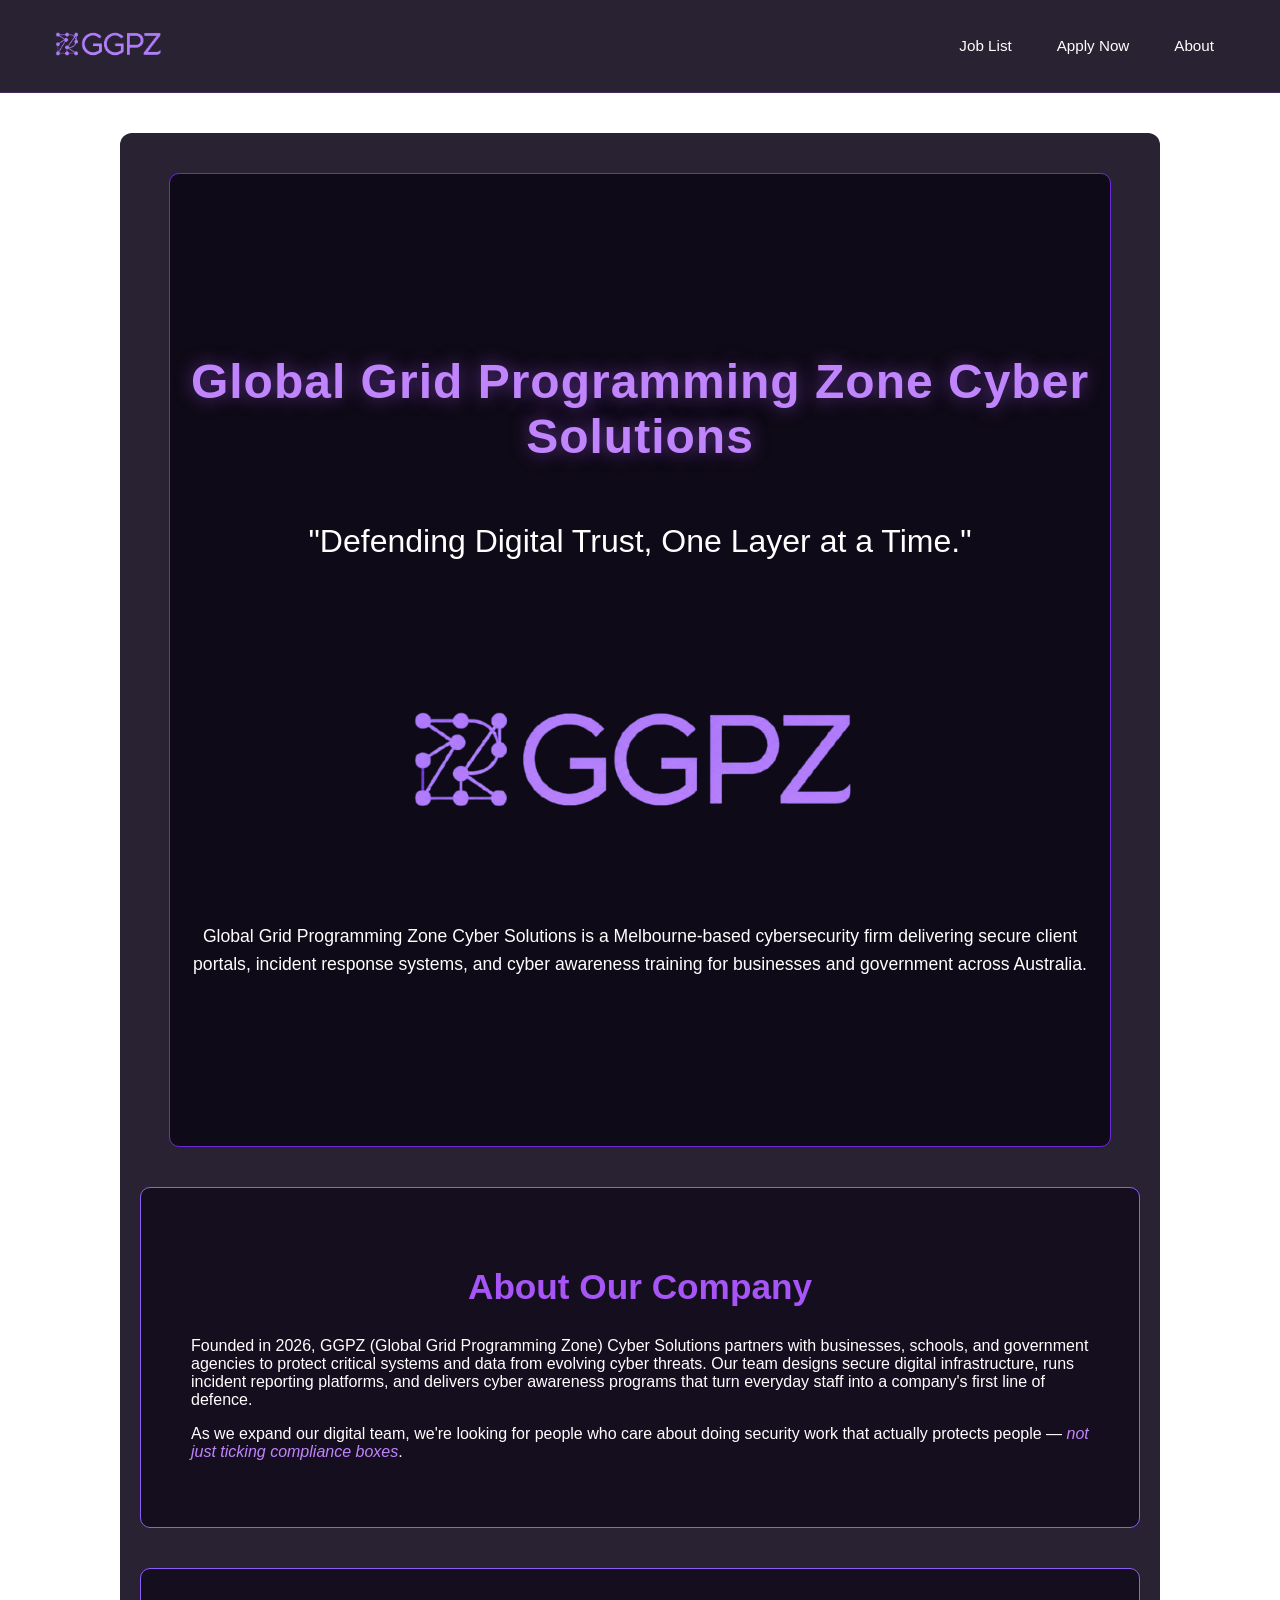
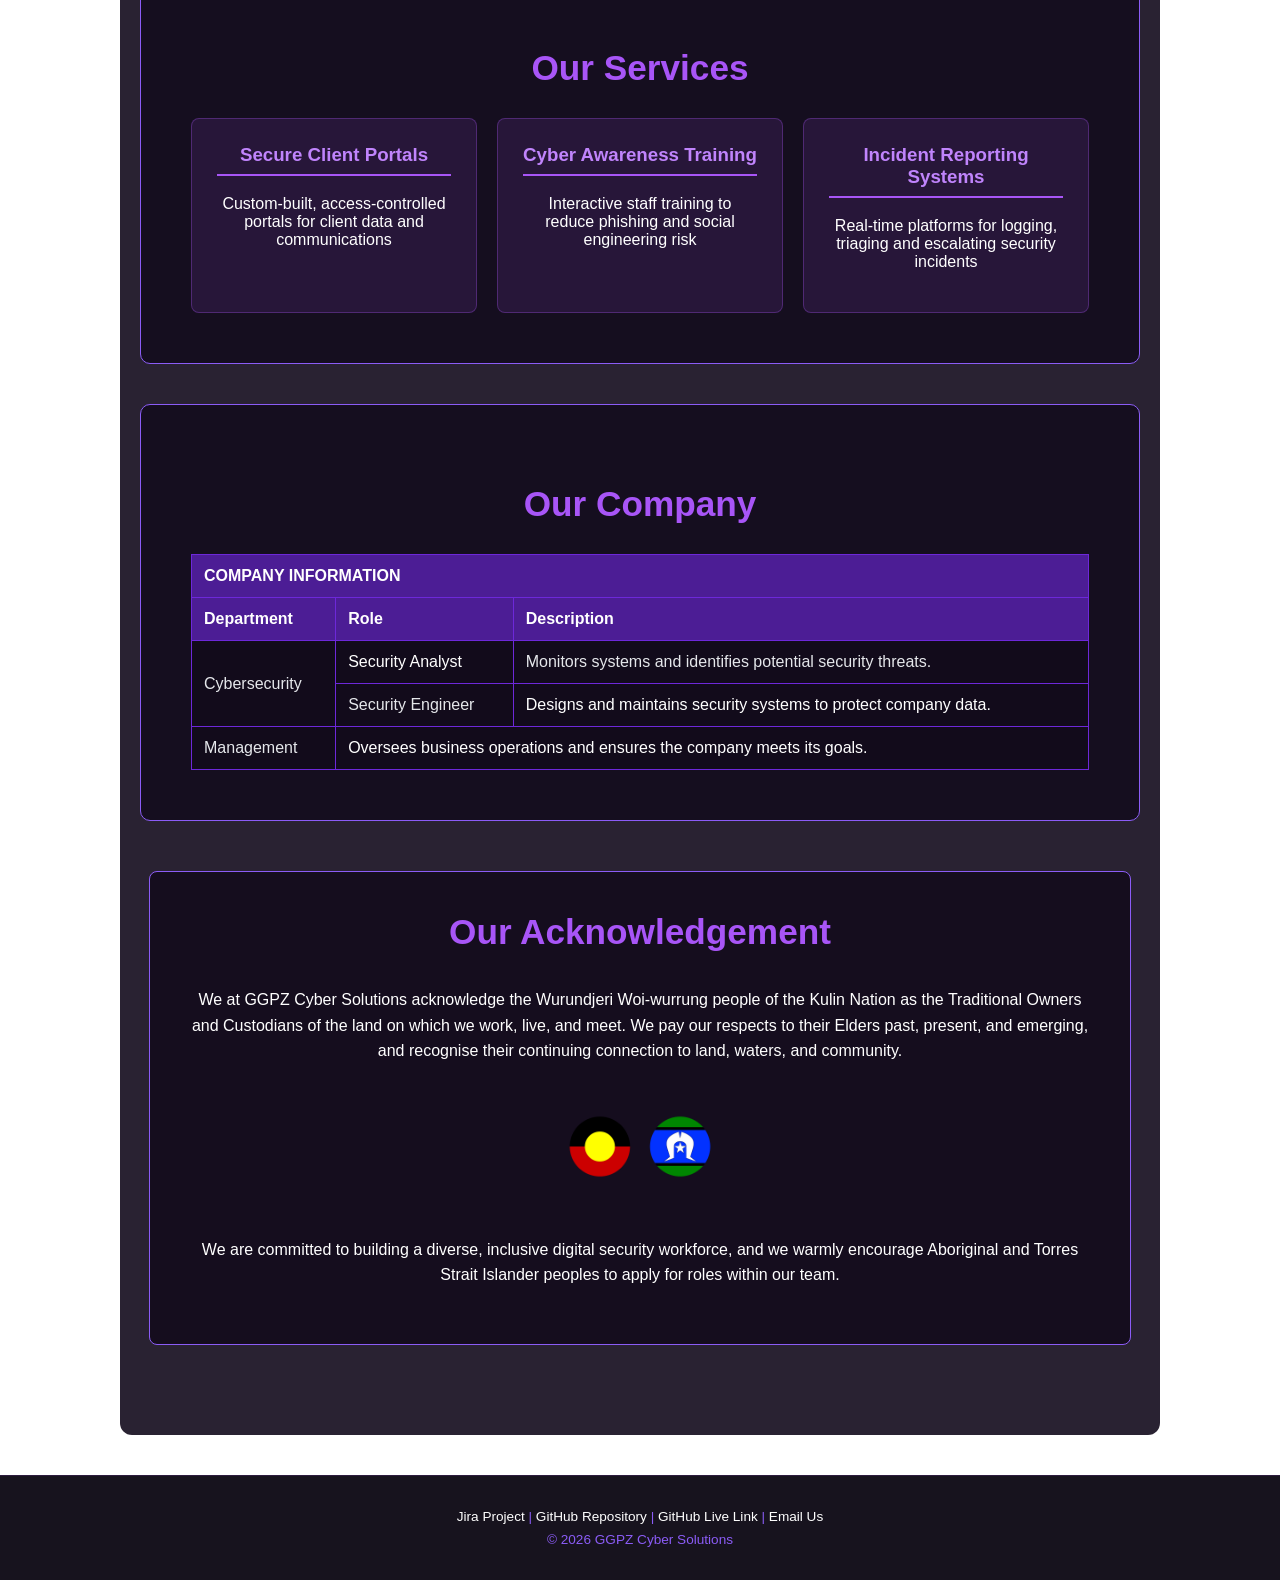
==== commit bc005d39: "Added some enhanced text styles for better readability, removed unneccesary and redundant css styles" ====
--- a/index.html
+++ b/index.html
@@ -10,6 +10,12 @@
     <title>GGPZ Cyber Solutions</title>
 
     <link rel="stylesheet" href="styles.css">
+    <style>
+    /* Embedded CSS: soft glow behind the homepage hero heading, unique to index.html */
+    .index_hero h1 {
+        text-shadow: 0 0 18px rgba(168, 85, 247, 0.5);
+    }
+    </style>
 </head>
 
 <body>
@@ -29,7 +35,7 @@
         </div>
 
 
-        <nav style="display: flex; gap: 13px;">
+        <nav aria-label="Main Navigation" style="display: flex; gap: 13px;">
             <a href="jobs.html">Job List</a>
             <a href="apply.html">Apply Now</a>
             <a href="about.html">About</a>
@@ -44,9 +50,9 @@
         <!-- Hero Section -->
         <section class="index_hero">
 
-            <h1 style="margin: 20px;">Global Grid Programming Zone Cyber Solutions</h1>
+            <h1>Global Grid Programming Zone Cyber Solutions</h1>
 
-            <h2 style="color: white; padding: 20px;">"Defending Digital Trust, One Layer at a Time."</h2>
+            <p style="color: white; padding: 20px; font-size: 2.0rem;">"Defending Digital Trust, One Layer at a Time."</p>
             
             <a href="images/GGPZ_logo.png" target="_blank">
                 <img src="images/GGPZ_logo.png" alt="Company Logo" style="max-width: 500px;">
@@ -69,7 +75,7 @@
             </p>
 
             <p>
-                As we expand our digital team, we're looking for people who care about doing security work that actually protects people — not just ticking compliance boxes.
+                As we expand our digital team, we're looking for people who care about doing security work that actually protects people — <span style="font-style: italic; color: #c084fc;">not just ticking compliance boxes</span>.
             </p>
 
         </section>
@@ -113,27 +119,27 @@
 
             <h2>Our Company</h2>
 
-            <table style="pointer-events: none;">
+            <table style="pointer-events: none;"> <!-- Disable pointer events for the table to avoid hover issues caused by clashing css from about page's styling-->
 
                 <tr>
-                    <th colspan="3">COMPANY INFORMATION</th>
+                    <th scope="colgroup" colspan="3">COMPANY INFORMATION</th> <!-- adding scope="colgroup" lets screen readers correctly associate this header as the heading for the whole table.-->
                 </tr>
 
                 <tr>
-                    <th>Department</th>
-                    <th>Role</th>
-                    <th>Description</th>
+                    <th scope="col">Department</th> <!-- adding scope="col" lets screen readers correctly associate each header with its column data.-->
+                    <th scope="col">Role</th>
+                    <th scope="col">Description</th>
                 </tr>
 
                 <tr>
                     <td rowspan="2">Cybersecurity</td>
-                    <td style="color: white; font-family: 'Segoe UI', -apple-system, BlinkMacSystemFont, Roboto, sans-serif; font-weight: normal">Security Analyst</td>
+                    <td style="color: white; font-family: 'Segoe UI', -apple-system, BlinkMacSystemFont, Roboto, sans-serif; font-weight: normal">Security Analyst</td> <!-- these inline styles have been used to avoid font issues caused by clashing css from about page's styling-->
                     <td>Monitors systems and identifies potential security threats.</td>
                 </tr>
 
                 <tr>
                     <td>Security Engineer</td>
-                    <td style="color: white; font-family: 'Segoe UI', -apple-system, BlinkMacSystemFont, Roboto, sans-serif; font-weight: normal">Designs and maintains security systems to protect company data.</td>
+                    <td style="color: white; font-family: 'Segoe UI', -apple-system, BlinkMacSystemFont, Roboto, sans-serif; font-weight: normal">Designs and maintains security systems to protect company data.</td> <!-- these inline styles have been used to avoid font issues caused by clashing css from about page's styling-->
                 </tr>
 
                 <tr>
@@ -166,6 +172,7 @@
 
     <!-- Footer -->
     <footer>
+
         <p>
             <a href="https://ggp-studios-10026-g01.atlassian.net/jira/software/projects/SCRUM/summary?atlOrigin=eyJpIjoiMmFhMDE4MDY5YWQ5NGE4OGE1ODVlNzA3ZTAyOGM1ZDIiLCJwIjoiaiJ9">Jira Project</a> |
             <a href="https://github.com/106232692GilventLimantara/GGPZ-Part-1">GitHub Repository</a> |
@@ -173,14 +180,11 @@
             <a href="mailto:ggpz@gmail.com">Email Us</a>
         </p>
 
-        <p class="ai-acknowledgement">
-            AI Acknowledgement: Generative AI tools (such as Perplexity, Claude and ChatGPT) were used to assist in drafting content and code structures for this site. All outputs were reviewed and refined by the team.
-        </p>
-
         <p>
             © 2026 GGPZ Cyber Solutions
         </p>
+
     </footer>
 
 </body>
-</html>
+</html>
--- a/styles.css
+++ b/styles.css
@@ -265,14 +265,14 @@
    Member Quotes (Đã đổi article thành section)
    ========================================= */
 
-main section.member-quote {
+main article {
     margin: 20px 0;
     padding: 15px 20px;
     border-left: 4px solid #a855f7;
     background-color: rgba(168, 85, 247, 0.08);
 }
 
-main section.member-quote h4 {
+main article h4 {
     color: #c084fc;
     margin-top: 0;
 }
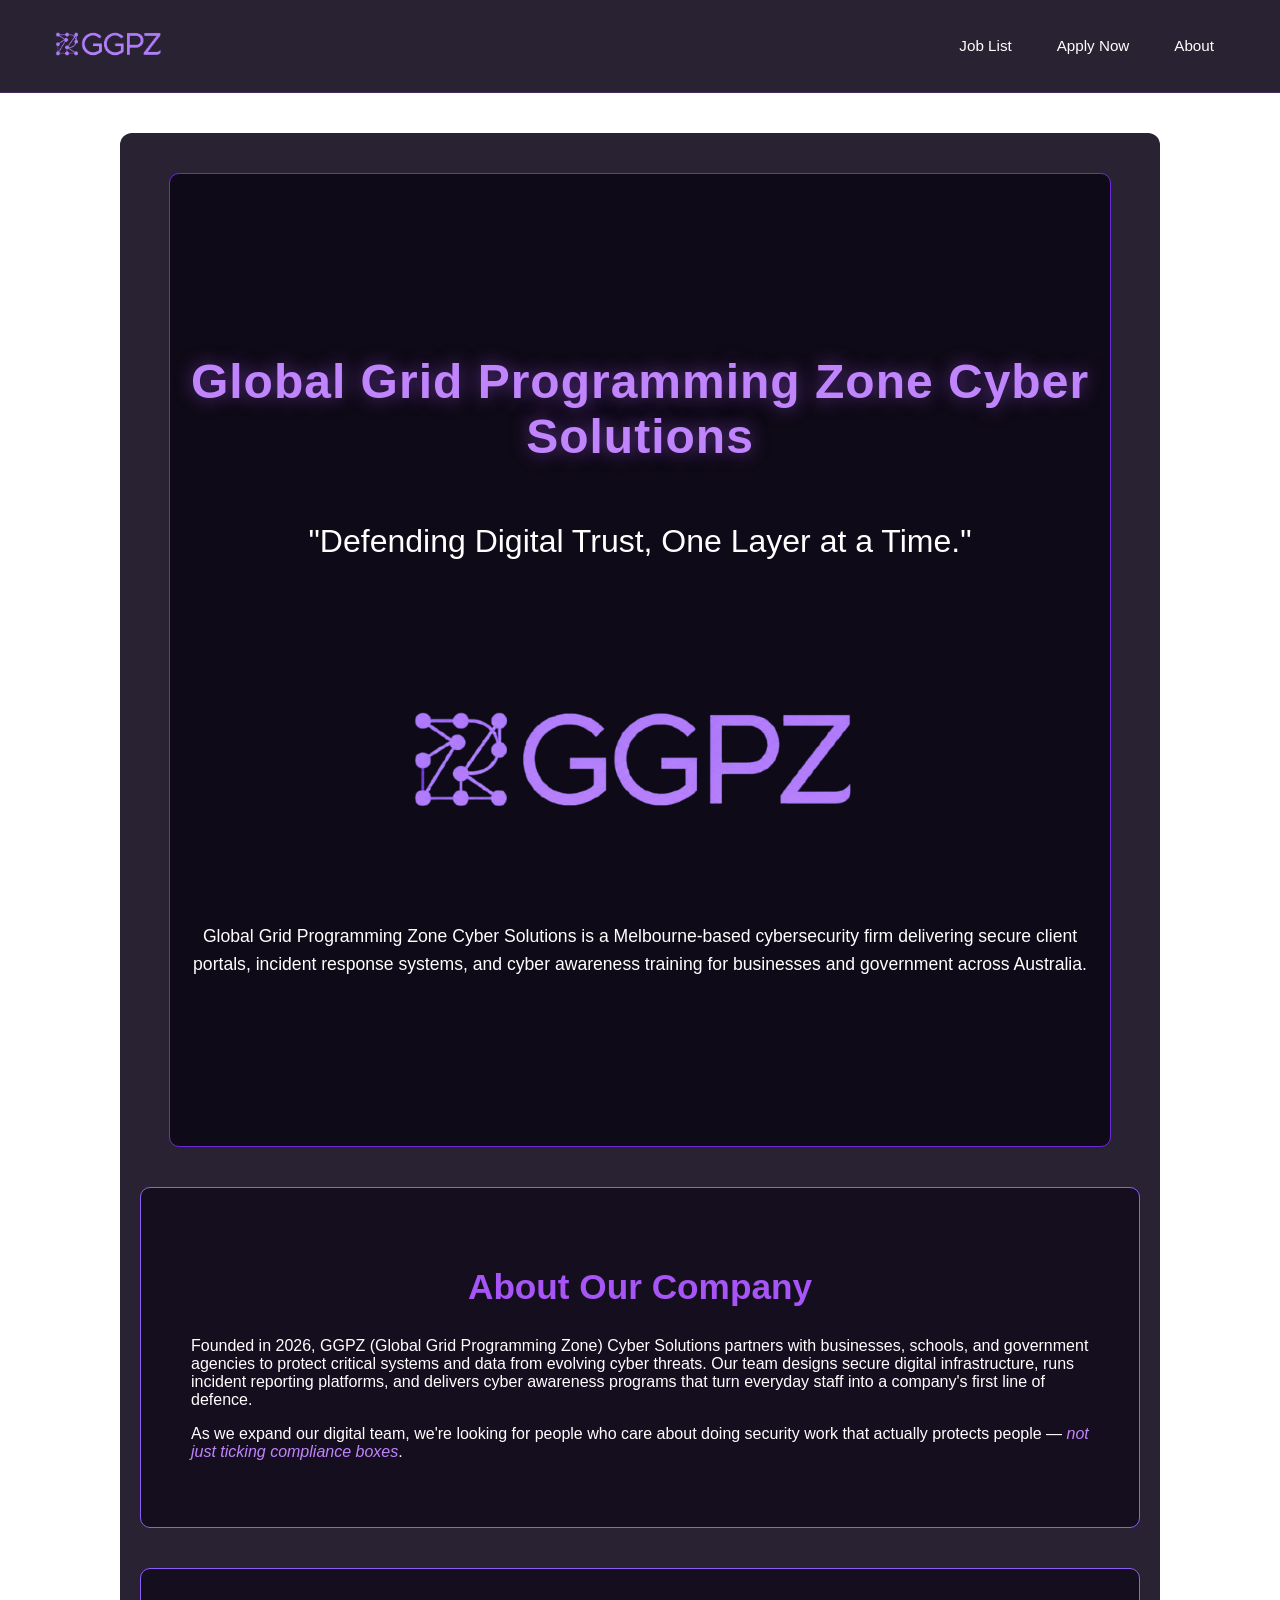
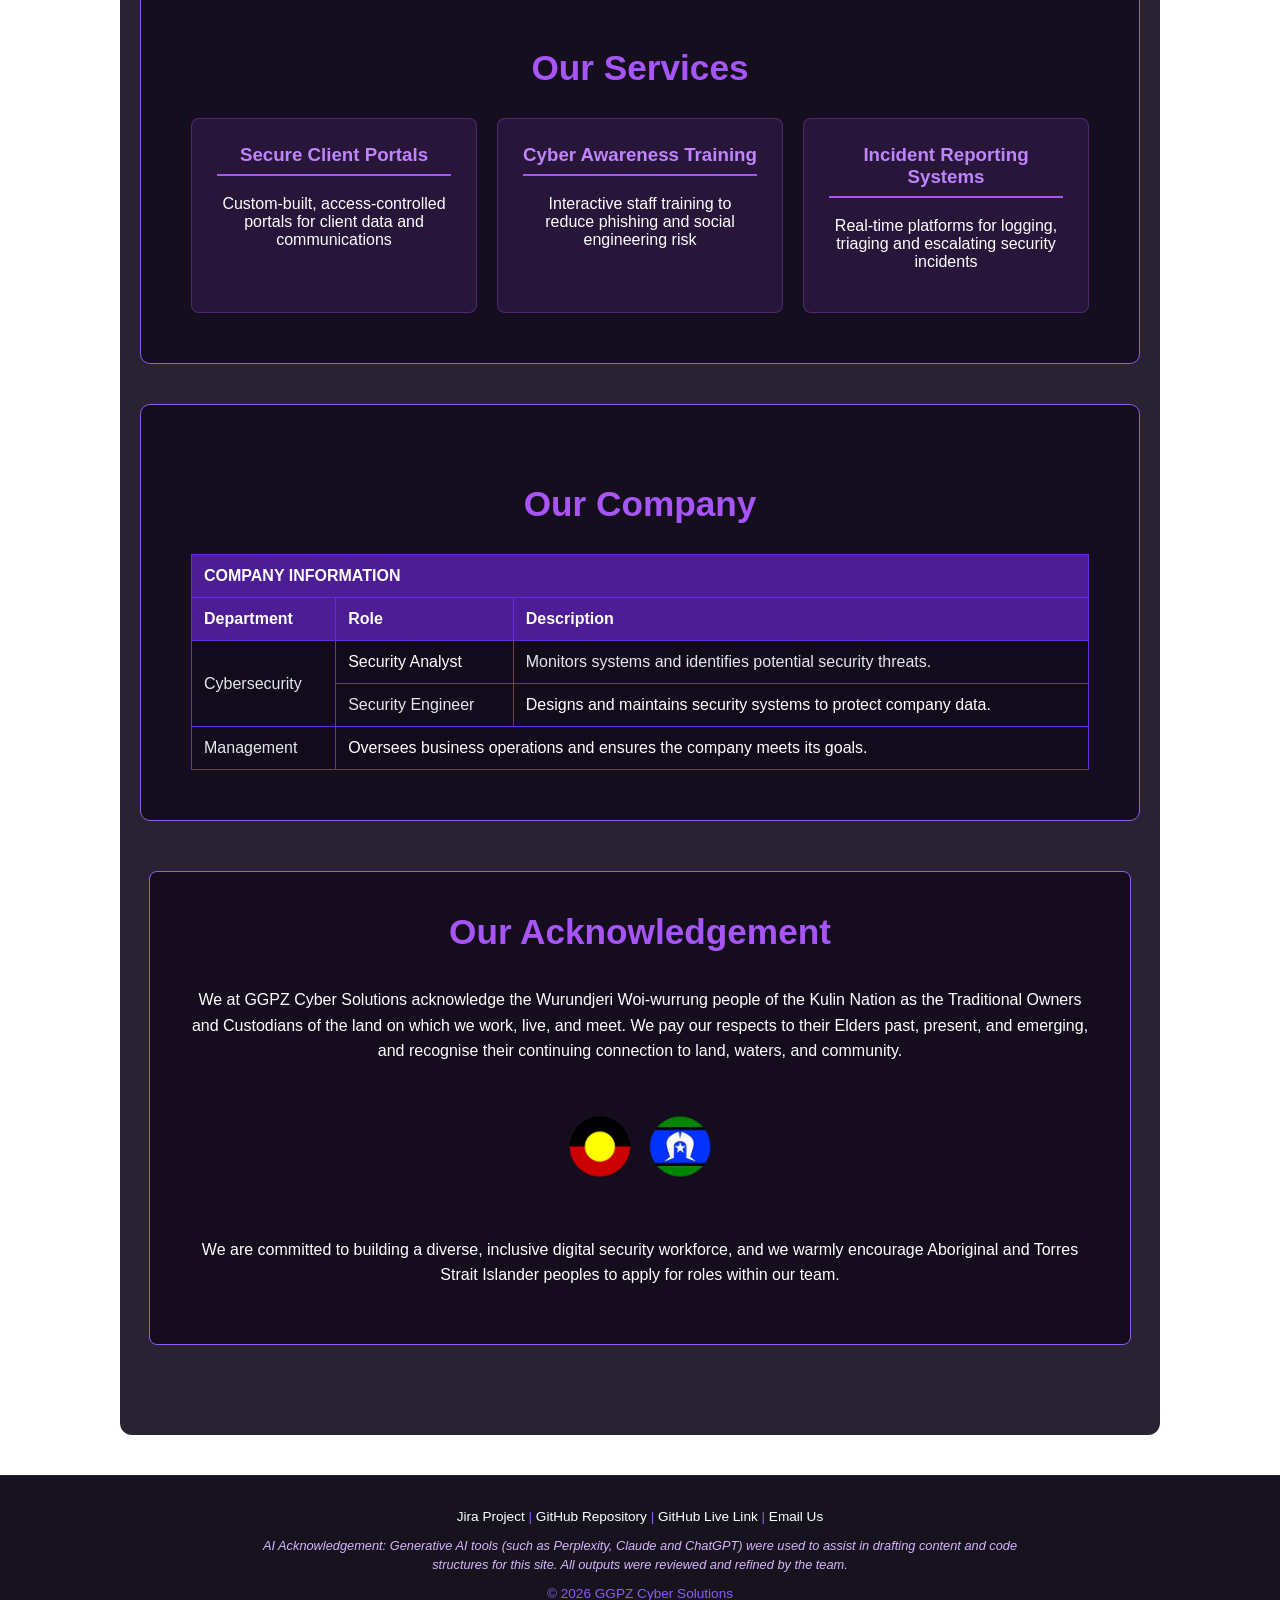
==== commit 12f3544b: "Merge branch 'main' of https://github.com/106232692GilventLimantara/GGPZ-Part-1" ====
--- a/index.html
+++ b/index.html
@@ -172,7 +172,6 @@
 
     <!-- Footer -->
     <footer>
-
         <p>
             <a href="https://ggp-studios-10026-g01.atlassian.net/jira/software/projects/SCRUM/summary?atlOrigin=eyJpIjoiMmFhMDE4MDY5YWQ5NGE4OGE1ODVlNzA3ZTAyOGM1ZDIiLCJwIjoiaiJ9">Jira Project</a> |
             <a href="https://github.com/106232692GilventLimantara/GGPZ-Part-1">GitHub Repository</a> |
@@ -180,11 +179,14 @@
             <a href="mailto:ggpz@gmail.com">Email Us</a>
         </p>
 
+        <p class="ai-acknowledgement">
+            AI Acknowledgement: Generative AI tools (such as Perplexity, Claude and ChatGPT) were used to assist in drafting content and code structures for this site. All outputs were reviewed and refined by the team.
+        </p>
+
         <p>
             © 2026 GGPZ Cyber Solutions
         </p>
-
     </footer>
 
 </body>
-</html>+</html>
